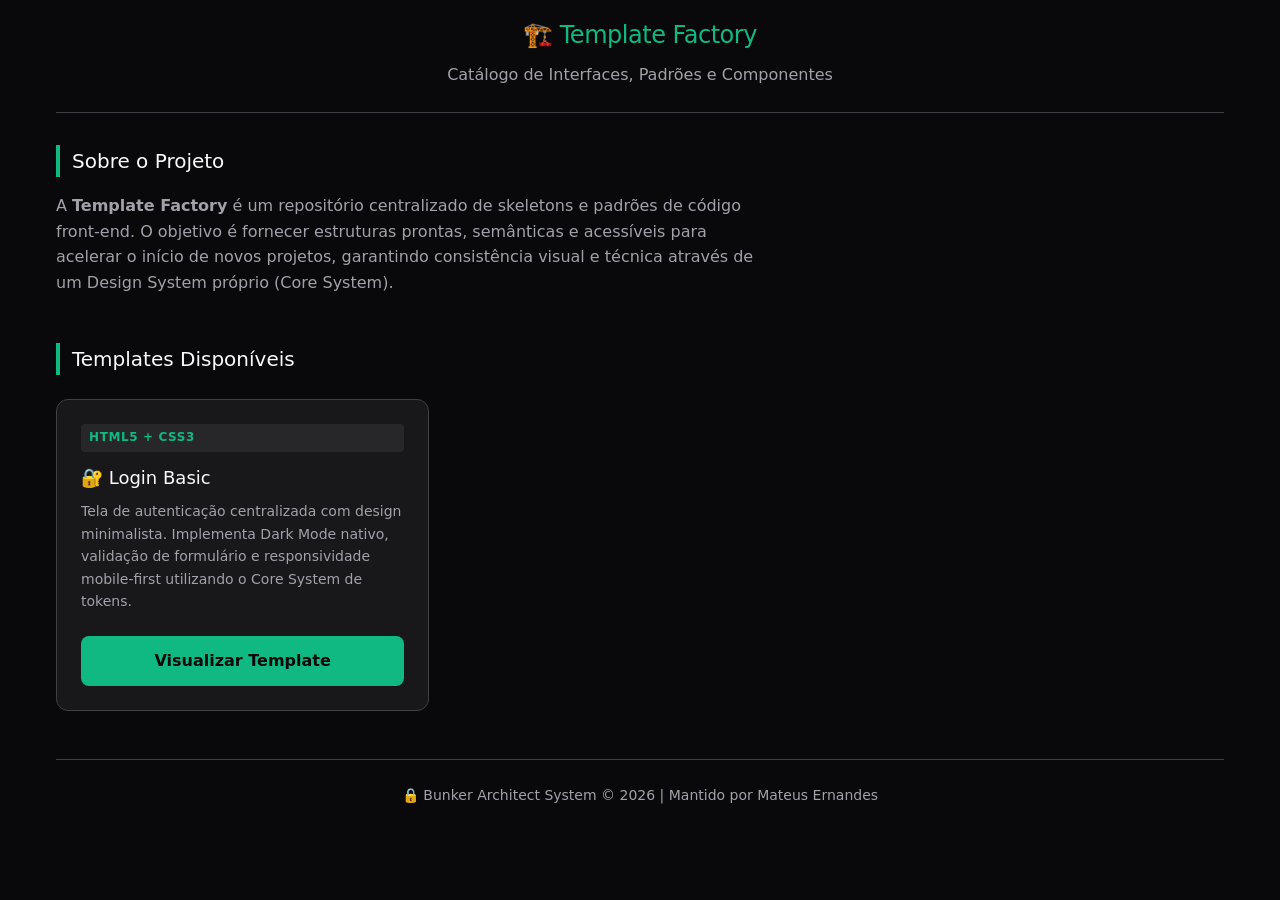
==== index.html @ 479c299f "feat: adicionado catalogo de templates na raiz" ====
<!DOCTYPE html>
<html lang="pt-BR">
<head>
    <meta charset="UTF-8">
    <meta name="viewport" content="width=device-width, initial-scale=1.0">
    <meta name="description" content="Catálogo de templates e componentes do Template Factory.">
    <title>Template Factory - Catálogo de Templates</title>
    
    <!-- 🏗️ Core System Imports -->
    <link rel="stylesheet" href="base/css/tokens.css">
    <link rel="stylesheet" href="base/css/reset.css">
    <link rel="stylesheet" href="base/css/components.css">
    
    <!-- 🎨 Vitrine Styles (Mobile First + Dark Mode) -->
    <style>
        body {
            background-color: var(--color-bg-base);
            color: var(--color-text-primary);
            font-family: var(--font-sans);
            line-height: 1.6;
        }

        .container {
            max-width: 1200px;
            margin: 0 auto;
            padding: var(--space-4);
        }

        /* Header */
        header {
            border-bottom: 1px solid var(--color-border);
            margin-bottom: var(--space-8);
            padding-bottom: var(--space-6);
            text-align: center;
        }

        header h1 {
            font-size: var(--fs-2xl);
            color: var(--color-accent);
            margin-bottom: var(--space-2);
            letter-spacing: -0.02em;
        }

        header p {
            color: var(--color-text-secondary);
            font-size: var(--fs-base);
        }

        /* Main Sections */
        main section {
            margin-bottom: var(--space-12);
        }

        h2 {
            font-size: var(--fs-xl);
            color: var(--color-text-primary);
            margin-bottom: var(--space-4);
            border-left: 4px solid var(--color-accent);
            padding-left: var(--space-3);
        }

        .about-text {
            color: var(--color-text-secondary);
            font-size: var(--fs-base);
            max-width: 70ch;
        }

        /* Catalog Grid */
        .catalog-grid {
            display: grid;
            grid-template-columns: 1fr;
            gap: var(--space-6);
            margin-top: var(--space-6);
        }

        @media (min-width: 768px) {
            .catalog-grid {
                grid-template-columns: repeat(2, 1fr);
            }
        }

        @media (min-width: 1024px) {
            .catalog-grid {
                grid-template-columns: repeat(3, 1fr);
            }
        }

        /* Template Card */
        .template-card {
            background-color: var(--color-bg-surface);
            border: 1px solid var(--color-border);
            border-radius: var(--radius-lg);
            padding: var(--space-6);
            display: flex;
            flex-direction: column;
            transition: transform 0.2s ease, border-color 0.2s ease, box-shadow 0.2s ease;
            position: relative;
            overflow: hidden;
        }

        .template-card:hover {
            border-color: var(--color-accent);
            transform: translateY(-4px);
            box-shadow: 0 10px 15px -3px rgba(0, 0, 0, 0.3);
        }

        .template-card h3 {
            font-size: var(--fs-lg);
            color: var(--color-text-primary);
            margin-bottom: var(--space-2);
            display: flex;
            align-items: center;
            gap: var(--space-2);
        }

        .template-card p {
            color: var(--color-text-secondary);
            font-size: var(--fs-sm);
            margin-bottom: var(--space-6);
            flex-grow: 1;
        }

        .badge {
            display: inline-block;
            background-color: var(--color-bg-elevated);
            color: var(--color-accent);
            font-size: var(--fs-xs);
            padding: var(--space-1) var(--space-2);
            border-radius: var(--radius-sm);
            font-weight: 600;
            text-transform: uppercase;
            letter-spacing: 0.05em;
            margin-bottom: var(--space-3);
        }

        .btn-view {
            display: block;
            text-align: center;
            background-color: var(--color-accent);
            color: var(--color-text-inverse);
            padding: var(--space-3) var(--space-4);
            border-radius: var(--radius-md);
            font-weight: 600;
            text-decoration: none;
            transition: background-color 0.2s ease;
        }

        .btn-view:hover {
            background-color: var(--color-accent-hover);
        }

        /* Footer */
        footer {
            margin-top: var(--space-12);
            padding-top: var(--space-6);
            border-top: 1px solid var(--color-border);
            text-align: center;
            color: var(--color-text-secondary);
            font-size: var(--fs-sm);
        }
    </style>
</head>
<body>

    <div class="container">
        
        <header>
            <h1>🏗️ Template Factory</h1>
            <p>Catálogo de Interfaces, Padrões e Componentes</p>
        </header>

        <main>
            <section id="about">
                <h2>Sobre o Projeto</h2>
                <p class="about-text">
                    A <strong>Template Factory</strong> é um repositório centralizado de skeletons e padrões de código front-end. 
                    O objetivo é fornecer estruturas prontas, semânticas e acessíveis para acelerar o início de novos projetos, 
                    garantindo consistência visual e técnica através de um Design System próprio (Core System).
                </p>
            </section>

            <section id="catalog">
                <h2>Templates Disponíveis</h2>
                
                <div class="catalog-grid">
                    
                    <!-- TEMPLATE 01: LOGIN BASIC -->
                    <article class="template-card">
                        <span class="badge">HTML5 + CSS3</span>
                        <h3>🔐 Login Basic</h3>
                        <p>
                            Tela de autenticação centralizada com design minimalista. 
                            Implementa Dark Mode nativo, validação de formulário e responsividade mobile-first 
                            utilizando o Core System de tokens.
                        </p>
                        <a href="templates/login/login-basic/index.html" class="btn-view">
                            Visualizar Template
                        </a>
                    </article>

                    <!-- PLACEHOLDER PARA FUTUROS TEMPLATES -->
                    <!--
                    <article class="template-card">
                        <span class="badge">Em Breve</span>
                        <h3>📊 Dashboard Admin</h3>
                        <p>Layout de painel administrativo com sidebar e grid de dados.</p>
                        <button class="btn-view" disabled>Indisponível</button>
                    </article>
                    -->

                </div>
            </section>
        </main>

        <footer>
            <p>🔒 Bunker Architect System &copy; 2026 | Mantido por Mateus Ernandes</p>
        </footer>

    </div>

</body>
</html>
---- base/css/tokens.css ----
:root {
  /* 🎨 Dark Mode Palette */
  --color-bg-base: #09090b;
  --color-bg-surface: #18181b;
  --color-bg-elevated: #27272a;
  
  --color-text-primary: #fafafa;
  --color-text-secondary: #a1a1aa;
  --color-text-inverse: #09090b;
  
  --color-border: #3f3f46;
  --color-accent: #10b981;
  --color-accent-hover: #059669;
  --color-error: #ef4444;

  /* 🔤 Typography */
  --font-sans: system-ui, -apple-system, BlinkMacSystemFont, 'Segoe UI', Roboto, sans-serif;
  --font-mono: ui-monospace, SFMono-Regular, Menlo, Monaco, Consolas, monospace;

  --fs-xs: 0.75rem;
  --fs-sm: 0.875rem;
  --fs-base: 1rem;
  --fs-lg: 1.125rem;
  --fs-xl: 1.25rem;
  --fs-2xl: 1.5rem;

  /* 📏 Spacing Scale */
  --space-1: 0.25rem;
  --space-2: 0.5rem;
  --space-3: 0.75rem;
  --space-4: 1rem;
  --space-6: 1.5rem;
  --space-8: 2rem;
  --space-12: 3rem;

  /* ⭕ Radius */
  --radius-sm: 0.25rem;
  --radius-md: 0.5rem;
  --radius-lg: 0.75rem;
}
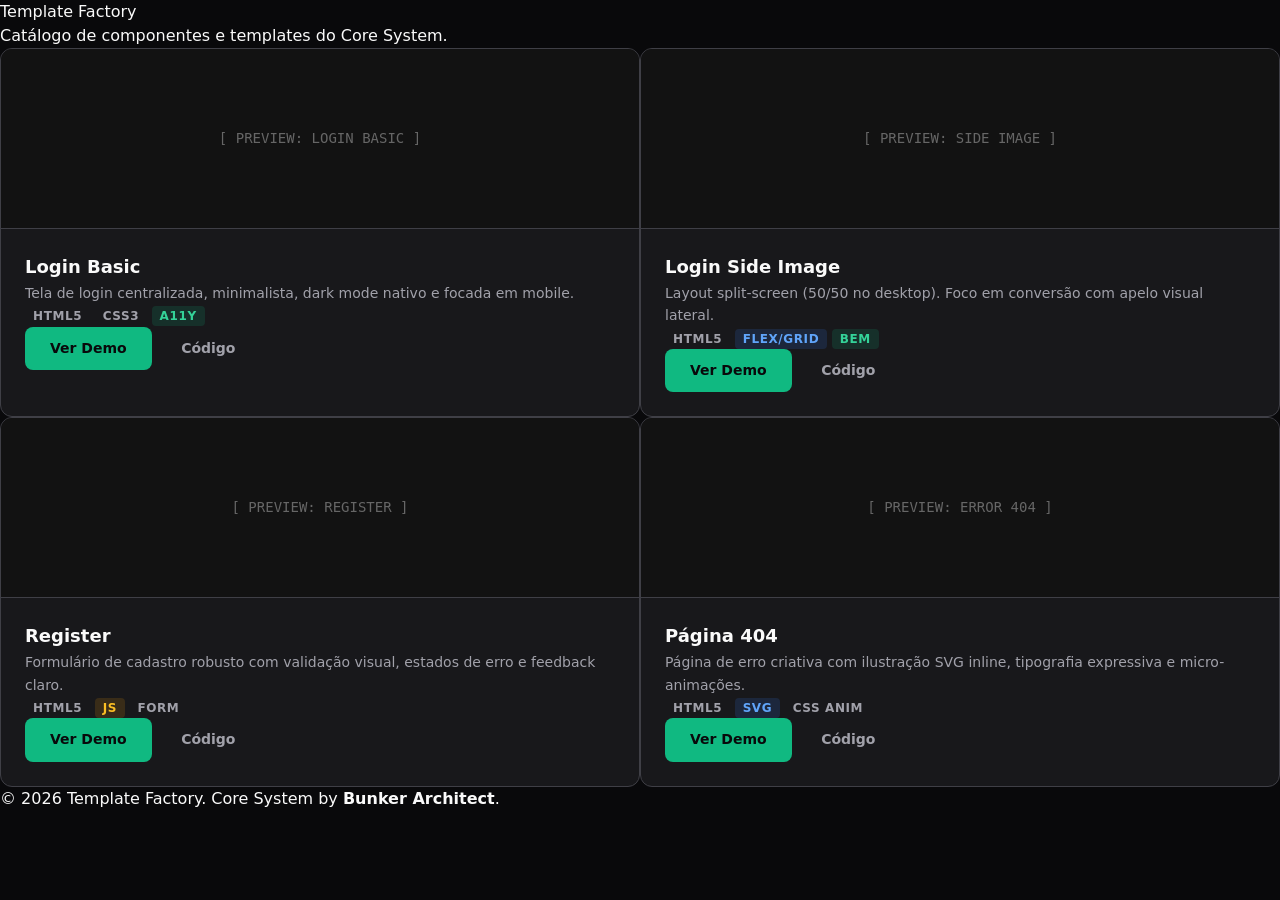
==== commit 031253a3: "feat(catalog): atualiza vitrine com 4 templates e injeta catalog.css" ====
--- a/index.html
+++ b/index.html
@@ -1,222 +1,108 @@
 <!DOCTYPE html>
-<html lang="pt-BR">
+<html lang="pt-BR" data-theme="dark">
 <head>
-    <meta charset="UTF-8">
-    <meta name="viewport" content="width=device-width, initial-scale=1.0">
-    <meta name="description" content="Catálogo de templates e componentes do Template Factory.">
-    <title>Template Factory - Catálogo de Templates</title>
-    
-    <!-- 🏗️ Core System Imports -->
-    <link rel="stylesheet" href="base/css/tokens.css">
-    <link rel="stylesheet" href="base/css/reset.css">
-    <link rel="stylesheet" href="base/css/components.css">
-    
-    <!-- 🎨 Vitrine Styles (Mobile First + Dark Mode) -->
-    <style>
-        body {
-            background-color: var(--color-bg-base);
-            color: var(--color-text-primary);
-            font-family: var(--font-sans);
-            line-height: 1.6;
-        }
+  <meta charset="UTF-8">
+  <meta name="viewport" content="width=device-width, initial-scale=1.0">
+  <meta name="description" content="Catálogo de templates Front-End responsivos, acessíveis e mobile-first.">
+  <title>Template Factory | Catálogo</title>
+  
+  <!-- Core System -->
+  <link rel="stylesheet" href="base/css/tokens.css">
+  <link rel="stylesheet" href="base/css/reset.css">
+  <link rel="stylesheet" href="base/css/components.css">
+  <link rel="stylesheet" href="base/css/utilities.css">
+  <link rel="stylesheet" href="base/css/catalog.css">
+</head>
+<body class="bg-primary text-primary">
 
-        .container {
-            max-width: 1200px;
-            margin: 0 auto;
-            padding: var(--space-4);
-        }
+  <header class="container py-xl text-center">
+    <h1 class="text-3xl font-bold mb-sm">Template Factory</h1>
+    <p class="text-muted">Catálogo de componentes e templates do Core System.</p>
+  </header>
 
-        /* Header */
-        header {
-            border-bottom: 1px solid var(--color-border);
-            margin-bottom: var(--space-8);
-            padding-bottom: var(--space-6);
-            text-align: center;
-        }
+  <main class="container catalog">
+    <section aria-label="Vitrine de Templates">
+      <div class="catalog-grid">
 
-        header h1 {
-            font-size: var(--fs-2xl);
-            color: var(--color-accent);
-            margin-bottom: var(--space-2);
-            letter-spacing: -0.02em;
-        }
+        <!-- 1. Login Basic -->
+        <article class="card">
+          <div class="catalog__preview">[ PREVIEW: LOGIN BASIC ]</div>
+          <div class="card__body">
+            <h2 class="card__title">Login Basic</h2>
+            <p class="card__text">Tela de login centralizada, minimalista, dark mode nativo e focada em mobile.</p>
+            <div class="flex gap-sm mt-md flex-wrap">
+              <span class="badge badge--primary">HTML5</span>
+              <span class="badge badge--secondary">CSS3</span>
+              <span class="badge badge--success">A11y</span>
+            </div>
+            <div class="flex gap-sm mt-lg">
+              <a href="templates/login/login-basic/index.html" class="btn btn--primary flex-1">Ver Demo</a>
+              <a href="#" class="btn btn--ghost flex-1">Código</a>
+            </div>
+          </div>
+        </article>
 
-        header p {
-            color: var(--color-text-secondary);
-            font-size: var(--fs-base);
-        }
+        <!-- 2. Login Side Image -->
+        <article class="card">
+          <div class="catalog__preview">[ PREVIEW: SIDE IMAGE ]</div>
+          <div class="card__body">
+            <h2 class="card__title">Login Side Image</h2>
+            <p class="card__text">Layout split-screen (50/50 no desktop). Foco em conversão com apelo visual lateral.</p>
+            <div class="flex gap-sm mt-md flex-wrap">
+              <span class="badge badge--primary">HTML5</span>
+              <span class="badge badge--info">Flex/Grid</span>
+              <span class="badge badge--success">BEM</span>
+            </div>
+            <div class="flex gap-sm mt-lg">
+              <a href="templates/login/login-side-image/index.html" class="btn btn--primary flex-1">Ver Demo</a>
+              <a href="#" class="btn btn--ghost flex-1">Código</a>
+            </div>
+          </div>
+        </article>
 
-        /* Main Sections */
-        main section {
-            margin-bottom: var(--space-12);
-        }
+        <!-- 3. Register -->
+        <article class="card">
+          <div class="catalog__preview">[ PREVIEW: REGISTER ]</div>
+          <div class="card__body">
+            <h2 class="card__title">Register</h2>
+            <p class="card__text">Formulário de cadastro robusto com validação visual, estados de erro e feedback claro.</p>
+            <div class="flex gap-sm mt-md flex-wrap">
+              <span class="badge badge--primary">HTML5</span>
+              <span class="badge badge--warning">JS</span>
+              <span class="badge badge--danger">Form</span>
+            </div>
+            <div class="flex gap-sm mt-lg">
+              <a href="templates/login/register/index.html" class="btn btn--primary flex-1">Ver Demo</a>
+              <a href="#" class="btn btn--ghost flex-1">Código</a>
+            </div>
+          </div>
+        </article>
 
-        h2 {
-            font-size: var(--fs-xl);
-            color: var(--color-text-primary);
-            margin-bottom: var(--space-4);
-            border-left: 4px solid var(--color-accent);
-            padding-left: var(--space-3);
-        }
+        <!-- 4. Error 404 -->
+        <article class="card">
+          <div class="catalog__preview">[ PREVIEW: ERROR 404 ]</div>
+          <div class="card__body">
+            <h2 class="card__title">Página 404</h2>
+            <p class="card__text">Página de erro criativa com ilustração SVG inline, tipografia expressiva e micro-animações.</p>
+            <div class="flex gap-sm mt-md flex-wrap">
+              <span class="badge badge--primary">HTML5</span>
+              <span class="badge badge--info">SVG</span>
+              <span class="badge badge--secondary">CSS Anim</span>
+            </div>
+            <div class="flex gap-sm mt-lg">
+              <a href="templates/404/index.html" class="btn btn--primary flex-1">Ver Demo</a>
+              <a href="#" class="btn btn--ghost flex-1">Código</a>
+            </div>
+          </div>
+        </article>
 
-        .about-text {
-            color: var(--color-text-secondary);
-            font-size: var(--fs-base);
-            max-width: 70ch;
-        }
+      </div>
+    </section>
+  </main>
 
-        /* Catalog Grid */
-        .catalog-grid {
-            display: grid;
-            grid-template-columns: 1fr;
-            gap: var(--space-6);
-            margin-top: var(--space-6);
-        }
-
-        @media (min-width: 768px) {
-            .catalog-grid {
-                grid-template-columns: repeat(2, 1fr);
-            }
-        }
-
-        @media (min-width: 1024px) {
-            .catalog-grid {
-                grid-template-columns: repeat(3, 1fr);
-            }
-        }
-
-        /* Template Card */
-        .template-card {
-            background-color: var(--color-bg-surface);
-            border: 1px solid var(--color-border);
-            border-radius: var(--radius-lg);
-            padding: var(--space-6);
-            display: flex;
-            flex-direction: column;
-            transition: transform 0.2s ease, border-color 0.2s ease, box-shadow 0.2s ease;
-            position: relative;
-            overflow: hidden;
-        }
-
-        .template-card:hover {
-            border-color: var(--color-accent);
-            transform: translateY(-4px);
-            box-shadow: 0 10px 15px -3px rgba(0, 0, 0, 0.3);
-        }
-
-        .template-card h3 {
-            font-size: var(--fs-lg);
-            color: var(--color-text-primary);
-            margin-bottom: var(--space-2);
-            display: flex;
-            align-items: center;
-            gap: var(--space-2);
-        }
-
-        .template-card p {
-            color: var(--color-text-secondary);
-            font-size: var(--fs-sm);
-            margin-bottom: var(--space-6);
-            flex-grow: 1;
-        }
-
-        .badge {
-            display: inline-block;
-            background-color: var(--color-bg-elevated);
-            color: var(--color-accent);
-            font-size: var(--fs-xs);
-            padding: var(--space-1) var(--space-2);
-            border-radius: var(--radius-sm);
-            font-weight: 600;
-            text-transform: uppercase;
-            letter-spacing: 0.05em;
-            margin-bottom: var(--space-3);
-        }
-
-        .btn-view {
-            display: block;
-            text-align: center;
-            background-color: var(--color-accent);
-            color: var(--color-text-inverse);
-            padding: var(--space-3) var(--space-4);
-            border-radius: var(--radius-md);
-            font-weight: 600;
-            text-decoration: none;
-            transition: background-color 0.2s ease;
-        }
-
-        .btn-view:hover {
-            background-color: var(--color-accent-hover);
-        }
-
-        /* Footer */
-        footer {
-            margin-top: var(--space-12);
-            padding-top: var(--space-6);
-            border-top: 1px solid var(--color-border);
-            text-align: center;
-            color: var(--color-text-secondary);
-            font-size: var(--fs-sm);
-        }
-    </style>
-</head>
-<body>
-
-    <div class="container">
-        
-        <header>
-            <h1>🏗️ Template Factory</h1>
-            <p>Catálogo de Interfaces, Padrões e Componentes</p>
-        </header>
-
-        <main>
-            <section id="about">
-                <h2>Sobre o Projeto</h2>
-                <p class="about-text">
-                    A <strong>Template Factory</strong> é um repositório centralizado de skeletons e padrões de código front-end. 
-                    O objetivo é fornecer estruturas prontas, semânticas e acessíveis para acelerar o início de novos projetos, 
-                    garantindo consistência visual e técnica através de um Design System próprio (Core System).
-                </p>
-            </section>
-
-            <section id="catalog">
-                <h2>Templates Disponíveis</h2>
-                
-                <div class="catalog-grid">
-                    
-                    <!-- TEMPLATE 01: LOGIN BASIC -->
-                    <article class="template-card">
-                        <span class="badge">HTML5 + CSS3</span>
-                        <h3>🔐 Login Basic</h3>
-                        <p>
-                            Tela de autenticação centralizada com design minimalista. 
-                            Implementa Dark Mode nativo, validação de formulário e responsividade mobile-first 
-                            utilizando o Core System de tokens.
-                        </p>
-                        <a href="templates/login/login-basic/index.html" class="btn-view">
-                            Visualizar Template
-                        </a>
-                    </article>
-
-                    <!-- PLACEHOLDER PARA FUTUROS TEMPLATES -->
-                    <!--
-                    <article class="template-card">
-                        <span class="badge">Em Breve</span>
-                        <h3>📊 Dashboard Admin</h3>
-                        <p>Layout de painel administrativo com sidebar e grid de dados.</p>
-                        <button class="btn-view" disabled>Indisponível</button>
-                    </article>
-                    -->
-
-                </div>
-            </section>
-        </main>
-
-        <footer>
-            <p>🔒 Bunker Architect System &copy; 2026 | Mantido por Mateus Ernandes</p>
-        </footer>
-
-    </div>
+  <footer class="container py-xl text-center text-muted mt-xl border-top">
+    <p>&copy; 2026 Template Factory. Core System by <strong>Bunker Architect</strong>.</p>
+  </footer>
 
 </body>
 </html>
--- a/base/css/components.css
+++ b/base/css/components.css
@@ -0,0 +1,266 @@
+/* =========================================
+   🧩 COMPONENTS.CSS - CORE UI SYSTEM
+   Nomenclatura: BEM (Block Element Modifier)
+   ========================================= */
+
+/* =========================================
+   🔘 BOTÕES (.btn)
+   ========================================= */
+.btn {
+  display: inline-flex;
+  align-items: center;
+  justify-content: center;
+  gap: var(--space-2);
+  padding: var(--space-3) var(--space-6);
+  font-size: var(--fs-sm);
+  font-weight: 600;
+  line-height: 1.25;
+  border-radius: var(--radius-md);
+  border: 1px solid transparent;
+  cursor: pointer;
+  transition: all 0.2s ease-in-out;
+  -webkit-tap-highlight-color: transparent;
+  text-decoration: none;
+  user-select: none;
+}
+
+.btn:focus-visible {
+  outline: 2px solid var(--color-accent);
+  outline-offset: 2px;
+}
+
+.btn:disabled {
+  opacity: 0.5;
+  cursor: not-allowed;
+  pointer-events: none;
+}
+
+/* Modifiers */
+.btn--primary {
+  background-color: var(--color-accent);
+  color: var(--color-text-inverse);
+}
+
+.btn--primary:hover {
+  background-color: var(--color-accent-hover);
+}
+
+.btn--primary:active {
+  transform: scale(0.98);
+}
+
+.btn--secondary {
+  background-color: var(--color-bg-elevated);
+  color: var(--color-text-primary);
+  border-color: var(--color-border);
+}
+
+.btn--secondary:hover {
+  background-color: var(--color-border);
+}
+
+.btn--outline {
+  background-color: transparent;
+  color: var(--color-accent);
+  border-color: var(--color-accent);
+}
+
+.btn--outline:hover {
+  background-color: rgba(16, 185, 129, 0.1);
+}
+
+/* =========================================
+   📝 FORMULÁRIOS (.form, .input, .label)
+   ========================================= */
+.form-group {
+  display: flex;
+  flex-direction: column;
+  gap: var(--space-2);
+  margin-bottom: var(--space-4);
+}
+
+.label {
+  font-size: var(--fs-sm);
+  font-weight: 500;
+  color: var(--color-text-primary);
+}
+
+.label--required::after {
+  content: " *";
+  color: var(--color-error);
+}
+
+.input {
+  width: 100%;
+  padding: var(--space-3) var(--space-4);
+  font-size: var(--fs-base);
+  color: var(--color-text-primary);
+  background-color: var(--color-bg-surface);
+  border: 1px solid var(--color-border);
+  border-radius: var(--radius-md);
+  transition: border-color 0.2s ease, box-shadow 0.2s ease;
+}
+
+.input::placeholder {
+  color: var(--color-text-secondary);
+  opacity: 0.7;
+}
+
+.input:hover {
+  border-color: var(--color-text-secondary);
+}
+
+.input:focus {
+  outline: none;
+  border-color: var(--color-accent);
+  box-shadow: 0 0 0 3px rgba(16, 185, 129, 0.2);
+}
+
+.input--error {
+  border-color: var(--color-error);
+}
+
+.input--error:focus {
+  box-shadow: 0 0 0 3px rgba(239, 68, 68, 0.2);
+}
+
+.form-helper {
+  font-size: var(--fs-xs);
+  color: var(--color-text-secondary);
+}
+
+.form-helper--error {
+  color: var(--color-error);
+}
+
+/* =========================================
+   📦 CARDS (.card)
+   ========================================= */
+.card {
+  background-color: var(--color-bg-surface);
+  border: 1px solid var(--color-border);
+  border-radius: var(--radius-lg);
+  overflow: hidden;
+  display: flex;
+  flex-direction: column;
+}
+
+.card__header {
+  padding: var(--space-4) var(--space-6);
+  border-bottom: 1px solid var(--color-border);
+  display: flex;
+  align-items: center;
+  justify-content: space-between;
+}
+
+.card__title {
+  font-size: var(--fs-lg);
+  font-weight: 600;
+  color: var(--color-text-primary);
+  margin: 0;
+}
+
+.card__body {
+  padding: var(--space-6);
+  flex: 1;
+  color: var(--color-text-secondary);
+  font-size: var(--fs-sm);
+  line-height: 1.6;
+}
+
+.card__footer {
+  padding: var(--space-4) var(--space-6);
+  border-top: 1px solid var(--color-border);
+  background-color: var(--color-bg-elevated);
+  display: flex;
+  justify-content: flex-end;
+  gap: var(--space-3);
+}
+
+/* =========================================
+   🏷️ BADGES (.badge)
+   ========================================= */
+.badge {
+  display: inline-flex;
+  align-items: center;
+  padding: var(--space-1) var(--space-2);
+  font-size: var(--fs-xs);
+  font-weight: 600;
+  line-height: 1;
+  border-radius: var(--radius-sm);
+  text-transform: uppercase;
+  letter-spacing: 0.05em;
+}
+
+.badge--success {
+  background-color: rgba(16, 185, 129, 0.15);
+  color: #34d399;
+}
+
+.badge--warning {
+  background-color: rgba(245, 158, 11, 0.15);
+  color: #fbbf24;
+}
+
+.badge--error {
+  background-color: rgba(239, 68, 68, 0.15);
+  color: #f87171;
+}
+
+.badge--info {
+  background-color: rgba(59, 130, 246, 0.15);
+  color: #60a5fa;
+}
+
+/* =========================================
+   ⚠️ ALERTAS (.alert)
+   ========================================= */
+.alert {
+  padding: var(--space-4);
+  border-radius: var(--radius-md);
+  border-left: 4px solid transparent;
+  font-size: var(--fs-sm);
+  line-height: 1.5;
+  margin-bottom: var(--space-4);
+  display: flex;
+  gap: var(--space-3);
+}
+
+.alert__icon {
+  flex-shrink: 0;
+  font-size: var(--fs-lg);
+}
+
+.alert__content {
+  flex: 1;
+}
+
+.alert__title {
+  font-weight: 600;
+  margin-bottom: var(--space-1);
+  color: var(--color-text-primary);
+}
+
+.alert--info {
+  background-color: rgba(59, 130, 246, 0.1);
+  border-left-color: #3b82f6;
+  color: #93c5fd;
+}
+
+.alert--success {
+  background-color: rgba(16, 185, 129, 0.1);
+  border-left-color: #10b981;
+  color: #6ee7b7;
+}
+
+.alert--warning {
+  background-color: rgba(245, 158, 11, 0.1);
+  border-left-color: #f59e0b;
+  color: #fcd34d;
+}
+
+.alert--error {
+  background-color: rgba(239, 68, 68, 0.1);
+  border-left-color: #ef4444;
+  color: #fca5a5;
+}
--- a/base/css/catalog.css
+++ b/base/css/catalog.css
@@ -0,0 +1,51 @@
+/* =========================================
+   CATALOG.CSS - Vitrine Template Factory
+   Arquitetura: Mobile-First + BEM
+   ========================================= */
+
+.catalog {
+  padding: var(--spacing-md);
+}
+
+.catalog-grid {
+  display: grid;
+  gap: var(--spacing-lg);
+  grid-template-columns: 1fr;
+  margin-top: var(--spacing-lg);
+}
+
+/* Tablet (768px+) */
+@media (min-width: 768px) {
+  .catalog-grid {
+    grid-template-columns: repeat(2, 1fr);
+  }
+}
+
+/* Desktop (1024px+) - Mantém 2 colunas para cards mais robustos e legíveis */
+@media (min-width: 1024px) {
+  .catalog-grid {
+    grid-template-columns: repeat(2, 1fr);
+  }
+}
+
+.catalog__preview {
+  height: 180px;
+  background-color: var(--color-bg-tertiary, #121212);
+  display: flex;
+  align-items: center;
+  justify-content: center;
+  color: var(--color-text-muted, #666);
+  font-family: var(--font-family-mono, monospace);
+  font-size: var(--font-size-sm, 0.875rem);
+  border-bottom: 1px solid var(--color-border, #222);
+  border-radius: var(--radius-md) var(--radius-md) 0 0;
+  overflow: hidden;
+  position: relative;
+}
+
+/* Garante que o card do core system não tenha border-radius duplo no topo */
+.card .catalog__preview {
+  margin: calc(var(--spacing-md) * -1);
+  margin-bottom: var(--spacing-md);
+  width: calc(100% + var(--spacing-md) * 2);
+}
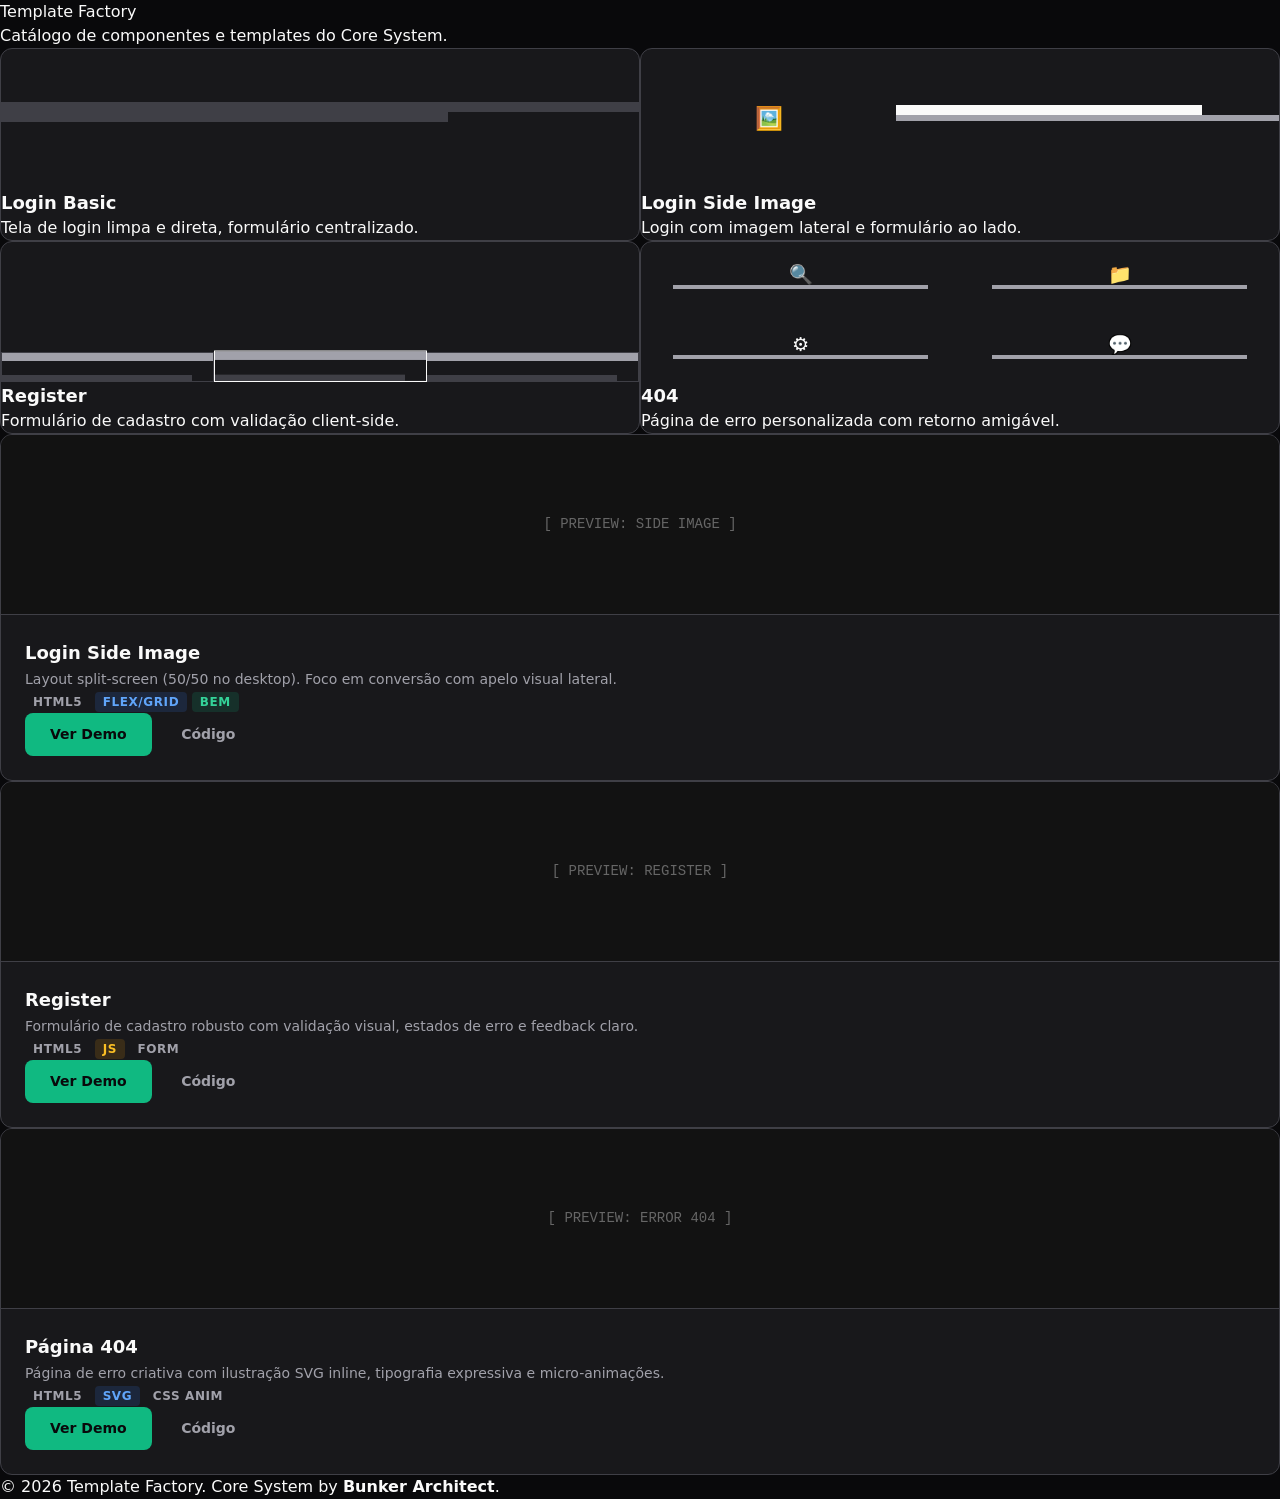
==== commit 8b551da5: "feat: mini-previews visuais nos cards do catálogo" ====
--- a/index.html
+++ b/index.html
@@ -23,24 +23,72 @@
   <main class="container catalog">
     <section aria-label="Vitrine de Templates">
       <div class="catalog-grid">
-
-        <!-- 1. Login Basic -->
-        <article class="card">
-          <div class="catalog__preview">[ PREVIEW: LOGIN BASIC ]</div>
-          <div class="card__body">
-            <h2 class="card__title">Login Basic</h2>
-            <p class="card__text">Tela de login centralizada, minimalista, dark mode nativo e focada em mobile.</p>
-            <div class="flex gap-sm mt-md flex-wrap">
-              <span class="badge badge--primary">HTML5</span>
-              <span class="badge badge--secondary">CSS3</span>
-              <span class="badge badge--success">A11y</span>
-            </div>
-            <div class="flex gap-sm mt-lg">
-              <a href="templates/login/login-basic/index.html" class="btn btn--primary flex-1">Ver Demo</a>
-              <a href="#" class="btn btn--ghost flex-1">Código</a>
-            </div>
-          </div>
-        </article>
+  <article class="card">
+    <div class="card__preview preview-contact-form">
+      <div class="preview-contact-form__field"></div>
+      <div class="preview-contact-form__field preview-contact-form__field--short"></div>
+      <div class="preview-contact-form__button"></div>
+    </div>
+    <h3 class="card__title">Login Basic</h3>
+    <p class="card__description">Tela de login limpa e direta, formulário centralizado.</p>
+  </article>
+  <article class="card">
+    <div class="card__preview preview-hero-banner">
+      <div class="preview-hero-banner__image"></div>
+      <div class="preview-hero-banner__content">
+        <div class="preview-hero-banner__title"></div>
+        <div class="preview-hero-banner__text"></div>
+        <div class="preview-hero-banner__cta"></div>
+      </div>
+    </div>
+    <h3 class="card__title">Login Side Image</h3>
+    <p class="card__description">Login com imagem lateral e formulário ao lado.</p>
+  </article>
+  <article class="card">
+    <div class="card__preview preview-pricing-table">
+      <div class="preview-pricing-table__plan">
+        <div class="preview-pricing-table__header"></div>
+        <div class="preview-pricing-table__price"></div>
+        <div class="preview-pricing-table__feature"></div>
+      </div>
+      <div class="preview-pricing-table__plan preview-pricing-table__plan--popular">
+        <div class="preview-pricing-table__header"></div>
+        <div class="preview-pricing-table__price"></div>
+        <div class="preview-pricing-table__feature"></div>
+      </div>
+      <div class="preview-pricing-table__plan">
+        <div class="preview-pricing-table__header"></div>
+        <div class="preview-pricing-table__price"></div>
+        <div class="preview-pricing-table__feature"></div>
+      </div>
+    </div>
+    <h3 class="card__title">Register</h3>
+    <p class="card__description">Formulário de cadastro com validação client‑side.</p>
+  </article>
+  <article class="card">
+    <div class="card__preview preview-feature-grid">
+      <div class="preview-feature-grid__item">
+        <span class="preview-feature-grid__icon">🔍</span>
+        <div class="preview-feature-grid__line"></div>
+      </div>
+      <div class="preview-feature-grid__item">
+        <span class="preview-feature-grid__icon">📁</span>
+        <div class="preview-feature-grid__line"></div>
+      </div>
+      <div class="preview-feature-grid__item">
+        <span class="preview-feature-grid__icon">⚙️</span>
+        <div class="preview-feature-grid__line"></div>
+      </div>
+      <div class="preview-feature-grid__item">
+        <span class="preview-feature-grid__icon">💬</span>
+        <div class="preview-feature-grid__line"></div>
+      </div>
+    </div>
+    <h3 class="card__title">404</h3>
+    <p class="card__description">Página de erro personalizada com retorno amigável.</p>
+  </article>
+</div>
+</article>
 
         <!-- 2. Login Side Image -->
         <article class="card">
--- a/base/css/catalog.css
+++ b/base/css/catalog.css
@@ -49,3 +49,172 @@
   margin-bottom: var(--spacing-md);
   width: calc(100% + var(--spacing-md) * 2);
 }
+
+/* ============================================================
+   PREVIEW DOS CARDS (MINIATURAS)
+   ============================================================ */
+
+.card__preview {
+  height: 140px;
+  background-color: var(--color-bg-primary);
+  border-radius: var(--border-radius-md);
+  padding: var(--spacing-sm);
+  box-sizing: border-box;
+  overflow: hidden;
+  display: flex;
+  align-items: center;
+  justify-content: center;
+}
+
+.preview-contact-form {
+  flex-direction: column;
+  gap: var(--spacing-xs);
+  align-items: flex-start;
+  padding: var(--spacing-md);
+}
+
+.preview-contact-form__field {
+  width: 100%;
+  height: 10px;
+  background-color: var(--color-border);
+  border-radius: var(--border-radius-sm);
+}
+
+.preview-contact-form__field--short {
+  width: 70%;
+}
+
+.preview-contact-form__button {
+  width: 40%;
+  height: 14px;
+  background-color: var(--color-primary);
+  border-radius: var(--border-radius-sm);
+  margin-top: var(--spacing-xs);
+}
+
+.preview-hero-banner {
+  flex-direction: row;
+  gap: var(--spacing-xs);
+  padding: 0;
+}
+
+.preview-hero-banner__image {
+  width: 40%;
+  height: 100%;
+  background: linear-gradient(135deg, var(--color-primary), var(--color-primary-light));
+  border-radius: var(--border-radius-sm) 0 0 var(--border-radius-sm);
+  display: flex;
+  align-items: center;
+  justify-content: center;
+  font-size: 1.4rem;
+}
+
+.preview-hero-banner__image::after {
+  content: "🖼️";
+}
+
+.preview-hero-banner__content {
+  flex: 1;
+  display: flex;
+  flex-direction: column;
+  justify-content: center;
+  gap: var(--spacing-xs);
+  padding: var(--spacing-xs);
+}
+
+.preview-hero-banner__title {
+  width: 80%;
+  height: 10px;
+  background-color: var(--color-text-primary);
+  border-radius: var(--border-radius-sm);
+}
+
+.preview-hero-banner__text {
+  width: 100%;
+  height: 6px;
+  background-color: var(--color-text-secondary);
+  border-radius: var(--border-radius-sm);
+}
+
+.preview-hero-banner__cta {
+  width: 50%;
+  height: 12px;
+  background-color: var(--color-primary);
+  border-radius: var(--border-radius-sm);
+}
+
+.preview-pricing-table {
+  flex-direction: row;
+  gap: var(--spacing-xs);
+  align-items: flex-end;
+  padding: var(--spacing-sm);
+}
+
+.preview-pricing-table__plan {
+  flex: 1;
+  display: flex;
+  flex-direction: column;
+  gap: var(--spacing-xs);
+  background-color: var(--color-bg-surface);
+  border-radius: var(--border-radius-sm);
+  padding: var(--spacing-xs);
+  border: 1px solid var(--color-border);
+}
+
+.preview-pricing-table__plan--popular {
+  border-color: var(--color-primary);
+  transform: scaleY(1.05);
+  transform-origin: bottom;
+}
+
+.preview-pricing-table__header {
+  height: 8px;
+  background-color: var(--color-text-secondary);
+  border-radius: var(--border-radius-sm);
+}
+
+.preview-pricing-table__price {
+  height: 14px;
+  width: 70%;
+  background-color: var(--color-primary);
+  border-radius: var(--border-radius-sm);
+}
+
+.preview-pricing-table__feature {
+  height: 6px;
+  width: 90%;
+  background-color: var(--color-border);
+  border-radius: var(--border-radius-sm);
+}
+
+.preview-feature-grid {
+  display: grid;
+  grid-template-columns: 1fr 1fr;
+  gap: var(--spacing-xs);
+  padding: var(--spacing-sm);
+  width: 100%;
+  height: 100%;
+}
+
+.preview-feature-grid__item {
+  display: flex;
+  flex-direction: column;
+  align-items: center;
+  justify-content: center;
+  gap: var(--spacing-xs);
+  background-color: var(--color-bg-surface);
+  border-radius: var(--border-radius-sm);
+  padding: var(--spacing-xs);
+}
+
+.preview-feature-grid__icon {
+  font-size: 1.2rem;
+  line-height: 1;
+}
+
+.preview-feature-grid__line {
+  width: 80%;
+  height: 4px;
+  background-color: var(--color-text-secondary);
+  border-radius: var(--border-radius-sm);
+}
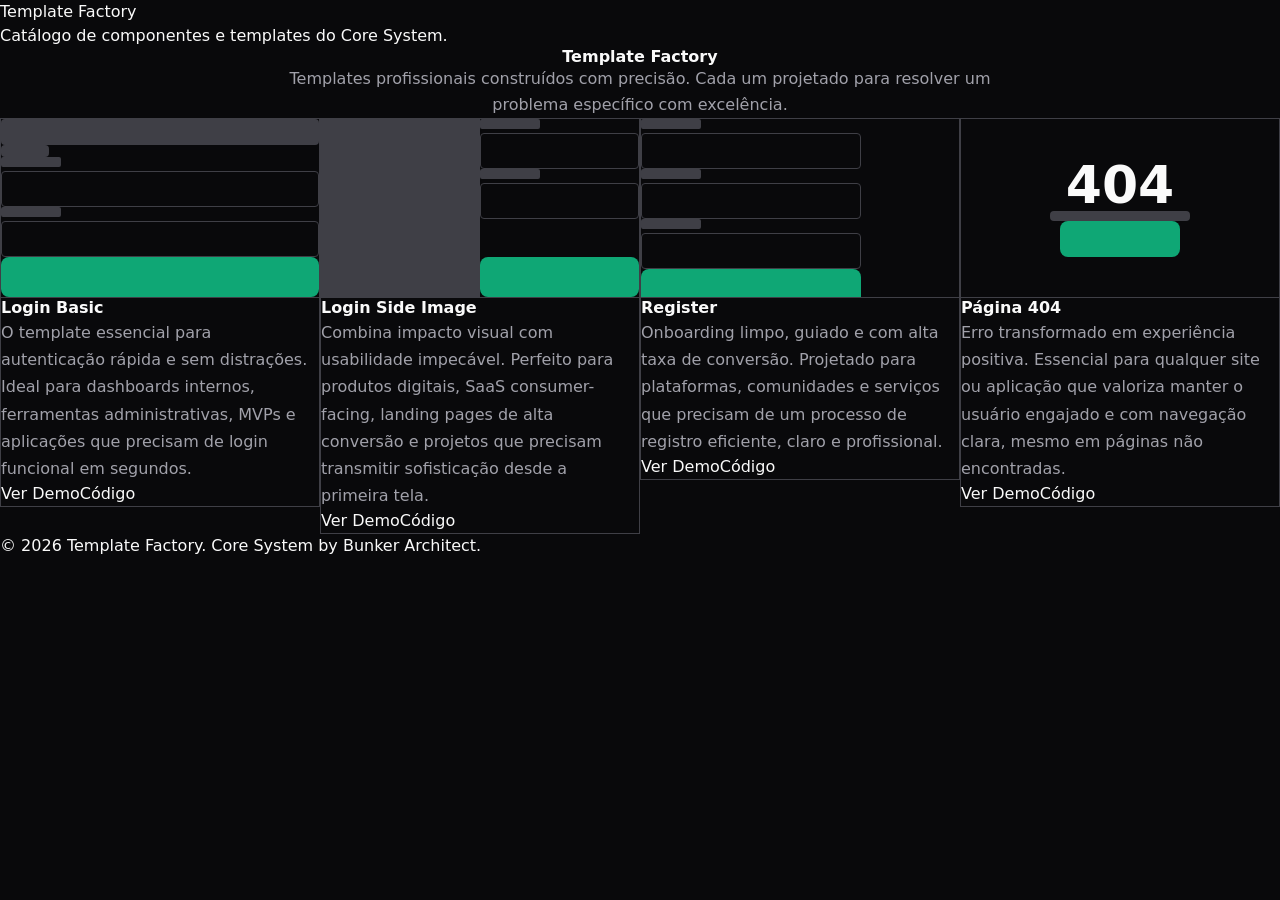
==== commit 7d3a3c3a: "feat: Fase 1 final - Catálogo atualizado" ====
--- a/index.html
+++ b/index.html
@@ -3,154 +3,169 @@
 <head>
   <meta charset="UTF-8">
   <meta name="viewport" content="width=device-width, initial-scale=1.0">
-  <meta name="description" content="Catálogo de templates Front-End responsivos, acessíveis e mobile-first.">
   <title>Template Factory | Catálogo</title>
-  
-  <!-- Core System -->
   <link rel="stylesheet" href="base/css/tokens.css">
   <link rel="stylesheet" href="base/css/reset.css">
-  <link rel="stylesheet" href="base/css/components.css">
   <link rel="stylesheet" href="base/css/utilities.css">
-  <link rel="stylesheet" href="base/css/catalog.css">
+  <link rel="stylesheet" href="catalog.css">
 </head>
-<body class="bg-primary text-primary">
+<body>
 
-  <header class="container py-xl text-center">
-    <h1 class="text-3xl font-bold mb-sm">Template Factory</h1>
+<header>
+  <div class="container">
+    <h1 class="text-3xl font-bold">Template Factory</h1>
     <p class="text-muted">Catálogo de componentes e templates do Core System.</p>
-  </header>
+  </div>
+</header>
 
-  <main class="container catalog">
-    <section aria-label="Vitrine de Templates">
-      <div class="catalog-grid">
-  <article class="card">
-    <div class="card__preview preview-contact-form">
-      <div class="preview-contact-form__field"></div>
-      <div class="preview-contact-form__field preview-contact-form__field--short"></div>
-      <div class="preview-contact-form__button"></div>
-    </div>
-    <h3 class="card__title">Login Basic</h3>
-    <p class="card__description">Tela de login limpa e direta, formulário centralizado.</p>
-  </article>
-  <article class="card">
-    <div class="card__preview preview-hero-banner">
-      <div class="preview-hero-banner__image"></div>
-      <div class="preview-hero-banner__content">
-        <div class="preview-hero-banner__title"></div>
-        <div class="preview-hero-banner__text"></div>
-        <div class="preview-hero-banner__cta"></div>
-      </div>
-    </div>
-    <h3 class="card__title">Login Side Image</h3>
-    <p class="card__description">Login com imagem lateral e formulário ao lado.</p>
-  </article>
-  <article class="card">
-    <div class="card__preview preview-pricing-table">
-      <div class="preview-pricing-table__plan">
-        <div class="preview-pricing-table__header"></div>
-        <div class="preview-pricing-table__price"></div>
-        <div class="preview-pricing-table__feature"></div>
-      </div>
-      <div class="preview-pricing-table__plan preview-pricing-table__plan--popular">
-        <div class="preview-pricing-table__header"></div>
-        <div class="preview-pricing-table__price"></div>
-        <div class="preview-pricing-table__feature"></div>
-      </div>
-      <div class="preview-pricing-table__plan">
-        <div class="preview-pricing-table__header"></div>
-        <div class="preview-pricing-table__price"></div>
-        <div class="preview-pricing-table__feature"></div>
-      </div>
-    </div>
-    <h3 class="card__title">Register</h3>
-    <p class="card__description">Formulário de cadastro com validação client‑side.</p>
-  </article>
-  <article class="card">
-    <div class="card__preview preview-feature-grid">
-      <div class="preview-feature-grid__item">
-        <span class="preview-feature-grid__icon">🔍</span>
-        <div class="preview-feature-grid__line"></div>
-      </div>
-      <div class="preview-feature-grid__item">
-        <span class="preview-feature-grid__icon">📁</span>
-        <div class="preview-feature-grid__line"></div>
-      </div>
-      <div class="preview-feature-grid__item">
-        <span class="preview-feature-grid__icon">⚙️</span>
-        <div class="preview-feature-grid__line"></div>
-      </div>
-      <div class="preview-feature-grid__item">
-        <span class="preview-feature-grid__icon">💬</span>
-        <div class="preview-feature-grid__line"></div>
-      </div>
-    </div>
-    <h3 class="card__title">404</h3>
-    <p class="card__description">Página de erro personalizada com retorno amigável.</p>
-  </article>
-</div>
-</article>
+<main>
+<section class="catalog" id="catalog">
+  <div class="catalog__header">
+    <h2 class="catalog__title">Template Factory</h2>
+    <p class="catalog__subtitle">
+      Templates profissionais construídos com precisão. 
+      Cada um projetado para resolver um problema específico com excelência.
+    </p>
+  </div>
 
-        <!-- 2. Login Side Image -->
-        <article class="card">
-          <div class="catalog__preview">[ PREVIEW: SIDE IMAGE ]</div>
-          <div class="card__body">
-            <h2 class="card__title">Login Side Image</h2>
-            <p class="card__text">Layout split-screen (50/50 no desktop). Foco em conversão com apelo visual lateral.</p>
-            <div class="flex gap-sm mt-md flex-wrap">
-              <span class="badge badge--primary">HTML5</span>
-              <span class="badge badge--info">Flex/Grid</span>
-              <span class="badge badge--success">BEM</span>
-            </div>
-            <div class="flex gap-sm mt-lg">
-              <a href="templates/login/login-side-image/index.html" class="btn btn--primary flex-1">Ver Demo</a>
-              <a href="#" class="btn btn--ghost flex-1">Código</a>
+  <div class="catalog-grid">
+
+    <!-- Login Basic -->
+    <article class="template-card">
+      <div class="template-card__preview">
+        <div class="preview-mock preview-mock--login-basic">
+          <div class="preview-mock__browser-bar"></div>
+          <div class="preview-mock__content">
+            <div class="preview-mock__logo"></div>
+            <div class="preview-mock__form">
+              <div class="preview-mock__input-group">
+                <div class="preview-mock__label"></div>
+                <div class="preview-mock__input"></div>
+              </div>
+              <div class="preview-mock__input-group">
+                <div class="preview-mock__label"></div>
+                <div class="preview-mock__input"></div>
+              </div>
+              <div class="preview-mock__button"></div>
             </div>
           </div>
-        </article>
+        </div>
+      </div>
+      <div class="template-card__content">
+        <h3 class="template-card__title">Login Basic</h3>
+        <p class="template-card__description">
+          O template essencial para autenticação rápida e sem distrações. 
+          Ideal para dashboards internos, ferramentas administrativas, MVPs e aplicações que precisam de login funcional em segundos.
+        </p>
+        <div class="template-card__actions">
+          <button class="btn btn--primary">Ver Demo</button>
+          <button class="btn btn--secondary">Código</button>
+        </div>
+      </div>
+    </article>
 
-        <!-- 3. Register -->
-        <article class="card">
-          <div class="catalog__preview">[ PREVIEW: REGISTER ]</div>
-          <div class="card__body">
-            <h2 class="card__title">Register</h2>
-            <p class="card__text">Formulário de cadastro robusto com validação visual, estados de erro e feedback claro.</p>
-            <div class="flex gap-sm mt-md flex-wrap">
-              <span class="badge badge--primary">HTML5</span>
-              <span class="badge badge--warning">JS</span>
-              <span class="badge badge--danger">Form</span>
+    <!-- Login Side Image -->
+    <article class="template-card">
+      <div class="template-card__preview">
+        <div class="preview-mock preview-mock--login-side">
+          <div class="preview-mock__side-image"></div>
+          <div class="preview-mock__form">
+            <div class="preview-mock__input-group">
+              <div class="preview-mock__label"></div>
+              <div class="preview-mock__input"></div>
             </div>
-            <div class="flex gap-sm mt-lg">
-              <a href="templates/login/register/index.html" class="btn btn--primary flex-1">Ver Demo</a>
-              <a href="#" class="btn btn--ghost flex-1">Código</a>
+            <div class="preview-mock__input-group">
+              <div class="preview-mock__label"></div>
+              <div class="preview-mock__input"></div>
+            </div>
+            <div class="preview-mock__button"></div>
+          </div>
+        </div>
+      </div>
+      <div class="template-card__content">
+        <h3 class="template-card__title">Login Side Image</h3>
+        <p class="template-card__description">
+          Combina impacto visual com usabilidade impecável. 
+          Perfeito para produtos digitais, SaaS consumer-facing, landing pages de alta conversão e projetos que precisam transmitir sofisticação desde a primeira tela.
+        </p>
+        <div class="template-card__actions">
+          <button class="btn btn--primary">Ver Demo</button>
+          <button class="btn btn--secondary">Código</button>
+        </div>
+      </div>
+    </article>
+
+    <!-- Register -->
+    <article class="template-card">
+      <div class="template-card__preview">
+        <div class="preview-mock preview-mock--register">
+          <div class="preview-mock__browser-bar"></div>
+          <div class="preview-mock__content">
+            <div class="preview-mock__logo"></div>
+            <div class="preview-mock__form">
+              <div class="preview-mock__input-group">
+                <div class="preview-mock__label"></div>
+                <div class="preview-mock__input"></div>
+              </div>
+              <div class="preview-mock__input-group">
+                <div class="preview-mock__label"></div>
+                <div class="preview-mock__input"></div>
+              </div>
+              <div class="preview-mock__input-group">
+                <div class="preview-mock__label"></div>
+                <div class="preview-mock__input"></div>
+              </div>
+              <div class="preview-mock__button"></div>
             </div>
           </div>
-        </article>
+        </div>
+      </div>
+      <div class="template-card__content">
+        <h3 class="template-card__title">Register</h3>
+        <p class="template-card__description">
+          Onboarding limpo, guiado e com alta taxa de conversão. 
+          Projetado para plataformas, comunidades e serviços que precisam de um processo de registro eficiente, claro e profissional.
+        </p>
+        <div class="template-card__actions">
+          <button class="btn btn--primary">Ver Demo</button>
+          <button class="btn btn--secondary">Código</button>
+        </div>
+      </div>
+    </article>
 
-        <!-- 4. Error 404 -->
-        <article class="card">
-          <div class="catalog__preview">[ PREVIEW: ERROR 404 ]</div>
-          <div class="card__body">
-            <h2 class="card__title">Página 404</h2>
-            <p class="card__text">Página de erro criativa com ilustração SVG inline, tipografia expressiva e micro-animações.</p>
-            <div class="flex gap-sm mt-md flex-wrap">
-              <span class="badge badge--primary">HTML5</span>
-              <span class="badge badge--info">SVG</span>
-              <span class="badge badge--secondary">CSS Anim</span>
-            </div>
-            <div class="flex gap-sm mt-lg">
-              <a href="templates/404/index.html" class="btn btn--primary flex-1">Ver Demo</a>
-              <a href="#" class="btn btn--ghost flex-1">Código</a>
-            </div>
+    <!-- Página 404 -->
+    <article class="template-card">
+      <div class="template-card__preview">
+        <div class="preview-mock preview-mock--404">
+          <div class="preview-mock__error">
+            <span class="preview-mock__error-number">404</span>
+            <div class="preview-mock__error-text"></div>
           </div>
-        </article>
+          <div class="preview-mock__home-button"></div>
+        </div>
+      </div>
+      <div class="template-card__content">
+        <h3 class="template-card__title">Página 404</h3>
+        <p class="template-card__description">
+          Erro transformado em experiência positiva. 
+          Essencial para qualquer site ou aplicação que valoriza manter o usuário engajado e com navegação clara, mesmo em páginas não encontradas.
+        </p>
+        <div class="template-card__actions">
+          <button class="btn btn--primary">Ver Demo</button>
+          <button class="btn btn--secondary">Código</button>
+        </div>
+      </div>
+    </article>
 
-      </div>
-    </section>
-  </main>
+  </div>
+</section>
+</main>
 
-  <footer class="container py-xl text-center text-muted mt-xl border-top">
-    <p>&copy; 2026 Template Factory. Core System by <strong>Bunker Architect</strong>.</p>
-  </footer>
+<footer>
+  <div class="container">
+    <p>© 2026 Template Factory. Core System by Bunker Architect.</p>
+  </div>
+</footer>
 
 </body>
 </html>
--- a/catalog.css
+++ b/catalog.css
@@ -0,0 +1,253 @@
+/* ===================================================== */
+/* CATALOG.CSS — TEMPLATE FACTORY (Versão Final)        */
+/* Grid fluido + Tokens + Hierarquia + Hover elegante    */
+/* ===================================================== */
+
+.catalog {
+  padding-block: var(--space-3xl);
+}
+
+.catalog__header {
+  text-align: center;
+  max-width: 720px;
+  margin-inline: auto;
+  margin-bottom: var(--space-3xl);
+}
+
+.catalog__title {
+  font-size: var(--font-size-4xl);
+  font-weight: 700;
+  line-height: 1.1;
+  margin-bottom: var(--space-md);
+  color: var(--color-text-primary);
+}
+
+.catalog__subtitle {
+  font-size: var(--font-size-lg);
+  color: var(--color-text-secondary);
+  line-height: 1.65;
+}
+
+/* Grid Fluido e Responsivo */
+.catalog-grid {
+  display: grid;
+  grid-template-columns: repeat(auto-fit, minmax(320px, 1fr));
+  gap: var(--space-xl);
+  align-items: start;
+}
+
+/* Template Card */
+.template-card {
+  background-color: var(--color-surface);
+  border: 1px solid var(--color-border);
+  border-radius: var(--radius-xl);
+  overflow: hidden;
+  display: flex;
+  flex-direction: column;
+  transition: transform var(--transition-base), 
+              box-shadow var(--transition-base);
+}
+
+.template-card:hover {
+  transform: translateY(-6px);
+  box-shadow: var(--shadow-lg);
+}
+
+/* Preview Area */
+.template-card__preview {
+  aspect-ratio: 16 / 9;
+  background-color: var(--color-bg);
+  position: relative;
+  overflow: hidden;
+  border-bottom: 1px solid var(--color-border);
+}
+
+/* Preview Mocks */
+.preview-mock {
+  width: 100%;
+  height: 100%;
+  display: flex;
+  flex-direction: column;
+}
+
+.preview-mock--login-basic {
+  background: linear-gradient(145deg, var(--color-surface) 0%, var(--color-bg) 100%);
+  padding: var(--space-md);
+  gap: var(--space-sm);
+}
+
+.preview-mock__browser-bar {
+  height: 28px;
+  background-color: var(--color-border);
+  border-radius: var(--radius-sm);
+  margin-bottom: var(--space-sm);
+}
+
+.preview-mock__content {
+  flex: 1;
+  display: flex;
+  flex-direction: column;
+  gap: var(--space-sm);
+}
+
+.preview-mock__logo {
+  width: 48px;
+  height: 12px;
+  background-color: var(--color-border);
+  border-radius: var(--radius-sm);
+  margin-bottom: var(--space-sm);
+}
+
+.preview-mock__form {
+  display: flex;
+  flex-direction: column;
+  gap: var(--space-sm);
+  flex: 1;
+}
+
+.preview-mock__input-group {
+  display: flex;
+  flex-direction: column;
+  gap: 4px;
+}
+
+.preview-mock__label {
+  height: 10px;
+  width: 60px;
+  background-color: var(--color-border);
+  border-radius: 2px;
+}
+
+.preview-mock__input {
+  height: 36px;
+  background-color: var(--color-bg);
+  border: 1px solid var(--color-border);
+  border-radius: var(--radius-sm);
+}
+
+.preview-mock__button {
+  height: 40px;
+  background-color: var(--color-accent);
+  border-radius: var(--radius-md);
+  margin-top: auto;
+  opacity: 0.9;
+}
+
+/* Login Side Image */
+.preview-mock--login-side {
+  flex-direction: row;
+  padding: 0;
+}
+
+.preview-mock__side-image {
+  flex: 1;
+  background-color: var(--color-border);
+}
+
+.preview-mock--login-side .preview-mock__form {
+  flex: 1;
+  padding: var(--space-md);
+  gap: var(--space-sm);
+}
+
+/* Register */
+.preview-mock--register {
+  padding: var(--space-md);
+  justify-content: center;
+}
+
+.preview-mock--register .preview-mock__content {
+  width: 100%;
+  max-width: 220px;
+}
+
+/* 404 */
+.preview-mock--404 {
+  justify-content: center;
+  align-items: center;
+  padding: var(--space-lg);
+  gap: var(--space-md);
+}
+
+.preview-mock__error {
+  display: flex;
+  flex-direction: column;
+  align-items: center;
+  gap: var(--space-xs);
+}
+
+.preview-mock__error-number {
+  font-size: 3.25rem;
+  font-weight: 800;
+  line-height: 1;
+  color: var(--color-text-primary);
+}
+
+.preview-mock__error-text {
+  width: 140px;
+  height: 10px;
+  background-color: var(--color-border);
+  border-radius: var(--radius-sm);
+}
+
+.preview-mock__home-button {
+  width: 120px;
+  height: 36px;
+  background-color: var(--color-accent);
+  border-radius: var(--radius-md);
+  margin-top: var(--space-sm);
+  opacity: 0.9;
+}
+
+/* Card Content */
+.template-card__content {
+  padding: var(--space-xl);
+  display: flex;
+  flex-direction: column;
+  flex: 1;
+}
+
+.template-card__title {
+  font-size: var(--font-size-xl);
+  font-weight: 600;
+  line-height: 1.3;
+  margin-bottom: var(--space-sm);
+  color: var(--color-text-primary);
+}
+
+.template-card__description {
+  font-size: var(--font-size-base);
+  color: var(--color-text-secondary);
+  line-height: 1.7;
+  margin-bottom: var(--space-lg);
+  flex: 1;
+}
+
+/* Actions */
+.template-card__actions {
+  display: flex;
+  gap: var(--space-sm);
+  margin-top: auto;
+}
+
+/* Responsividade */
+@media (max-width: 480px) {
+  .catalog-grid {
+    grid-template-columns: 1fr;
+    gap: var(--space-lg);
+  }
+  
+  .template-card__content {
+    padding: var(--space-lg);
+  }
+  
+  .template-card__actions {
+    flex-direction: column;
+  }
+}
+
+@media (min-width: 768px) {
+  .catalog-grid {
+    gap: var(--space-2xl);
+  }
+}
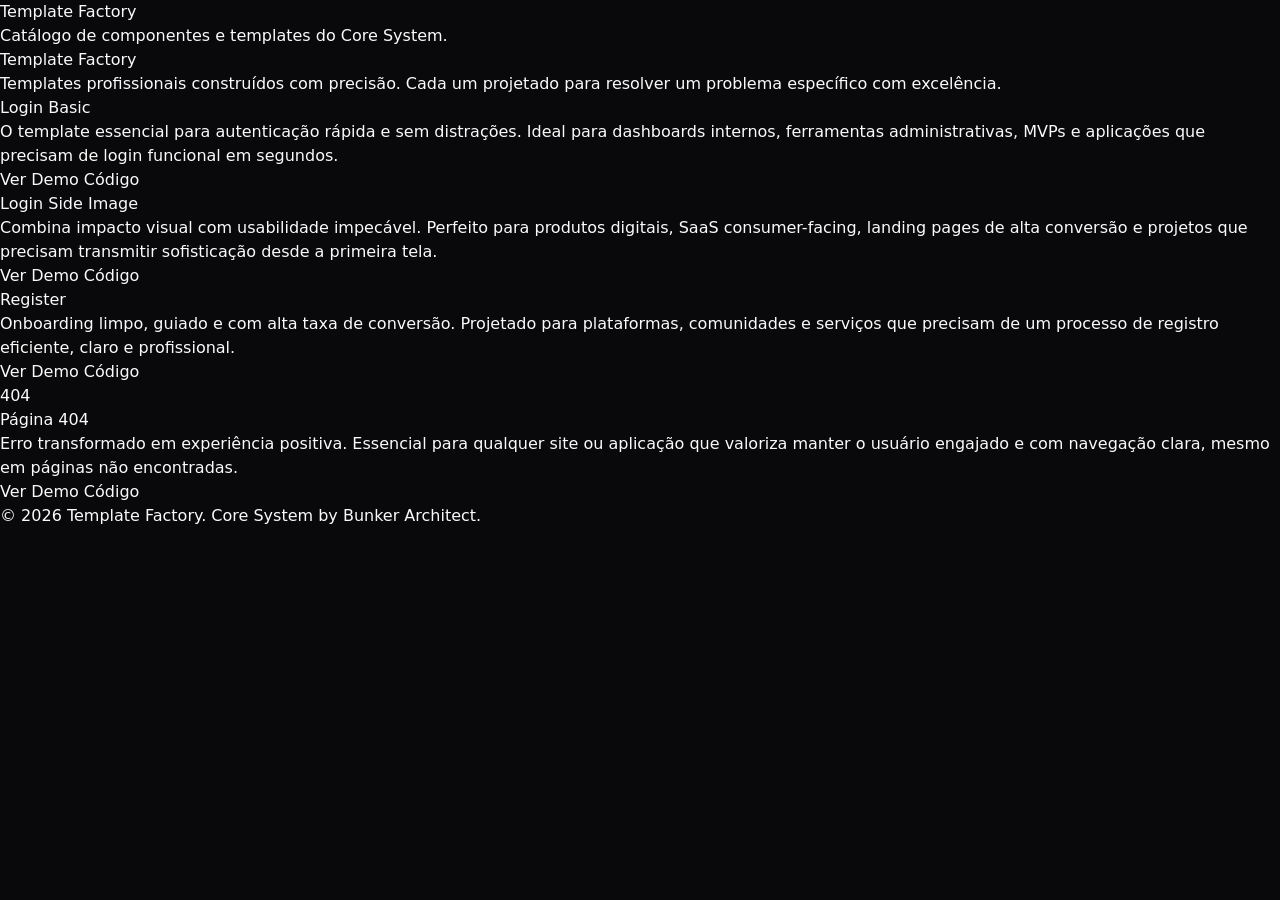
==== commit 69de0b45: "fix: corrige path do catalog.css e remove duplicado da raiz" ====
--- a/index.html
+++ b/index.html
@@ -7,7 +7,7 @@
   <link rel="stylesheet" href="base/css/tokens.css">
   <link rel="stylesheet" href="base/css/reset.css">
   <link rel="stylesheet" href="base/css/utilities.css">
-  <link rel="stylesheet" href="catalog.css">
+  <link rel="stylesheet" href="base/css/catalog.css">
 </head>
 <body>
 
--- a/base/css/catalog.css
+++ b/base/css/catalog.css
@@ -0,0 +1,49 @@
+/* =========================================
+   CATALOG.CSS - Vitrine Template Factory
+   Arquitetura: Mobile-First + BEM
+   ========================================= */
+
+.catalog {
+  padding: var(--spacing-md);
+}
+
+.catalog__grid {
+  display: grid;
+  gap: var(--spacing-md);
+  grid-template-columns: 1fr; /* FORÇA 1 COLUNA NO MOBILE */
+  margin-top: var(--spacing-lg);
+}
+
+@media (min-width: 768px) {
+  .catalog__grid {
+    grid-template-columns: repeat(2, 1fr); /* 2 COLUNAS NO TABLET/DESKTOP */
+    gap: var(--spacing-lg);
+  }
+}
+
+.catalog__preview {
+  min-height: var(--spacing-xl, 12.5rem);
+  background-color: var(--color-bg-tertiary, #121212);
+  background-image: 
+    linear-gradient(135deg, rgba(255, 255, 255, 0.03) 0%, rgba(0, 0, 0, 0.2) 100%),
+    repeating-linear-gradient(45deg, transparent, transparent var(--spacing-md, 1rem), rgba(255, 255, 255, 0.02) var(--spacing-md, 1rem), rgba(255, 255, 255, 0.02) var(--spacing-lg, 2rem));
+  display: flex;
+  align-items: center;
+  justify-content: center;
+  color: var(--color-text-muted, #999);
+  font-family: var(--font-family-mono, monospace);
+  font-size: var(--font-size-sm, 0.875rem);
+  font-weight: 600;
+  letter-spacing: var(--tracking-wider, 0.05em);
+  border-bottom: var(--border-width-thin, 1px) solid var(--color-border, #222);
+  border-radius: var(--radius-md);
+  overflow: hidden;
+  position: relative;
+  text-transform: uppercase;
+}
+
+.catalog__preview--flush {
+  margin-top: calc(var(--spacing-md) * -1);
+  margin-bottom: var(--spacing-md);
+  border-radius: var(--radius-md) var(--radius-md) 0 0;
+}
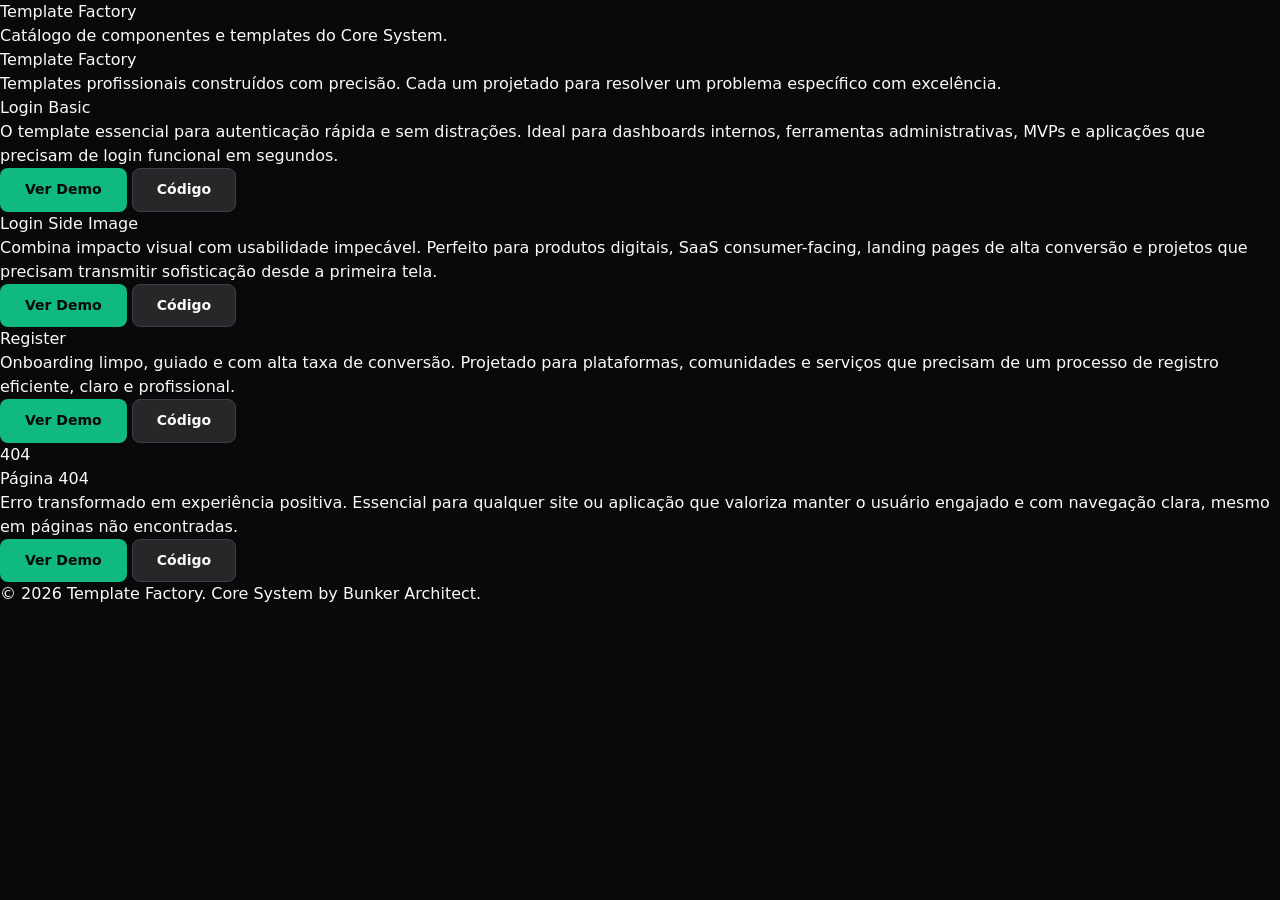
==== commit a82f97bf: "fix: adiciona utilities.css faltante e importa components.css" ====
--- a/index.html
+++ b/index.html
@@ -7,6 +7,7 @@
   <link rel="stylesheet" href="base/css/tokens.css">
   <link rel="stylesheet" href="base/css/reset.css">
   <link rel="stylesheet" href="base/css/utilities.css">
+  <link rel="stylesheet" href="base/css/components.css">
   <link rel="stylesheet" href="base/css/catalog.css">
 </head>
 <body>
--- a/base/css/utilities.css
+++ b/base/css/utilities.css
@@ -0,0 +1,21 @@
+/* =========================================
+   UTILITIES.CSS - Utilitários Globais
+   ========================================= */
+
+.u-bleed {
+  margin-left: calc(var(--spacing-md) * -1);
+  margin-right: calc(var(--spacing-md) * -1);
+  width: calc(100% + var(--spacing-md) * 2);
+}
+
+.u-visually-hidden {
+  position: absolute;
+  width: 1px;
+  height: 1px;
+  padding: 0;
+  margin: -1px;
+  overflow: hidden;
+  clip: rect(0, 0, 0, 0);
+  white-space: nowrap;
+  border-width: 0;
+}
--- a/base/css/components.css
+++ b/base/css/components.css
@@ -0,0 +1,266 @@
+/* =========================================
+   🧩 COMPONENTS.CSS - CORE UI SYSTEM
+   Nomenclatura: BEM (Block Element Modifier)
+   ========================================= */
+
+/* =========================================
+   🔘 BOTÕES (.btn)
+   ========================================= */
+.btn {
+  display: inline-flex;
+  align-items: center;
+  justify-content: center;
+  gap: var(--space-2);
+  padding: var(--space-3) var(--space-6);
+  font-size: var(--fs-sm);
+  font-weight: 600;
+  line-height: 1.25;
+  border-radius: var(--radius-md);
+  border: 1px solid transparent;
+  cursor: pointer;
+  transition: all 0.2s ease-in-out;
+  -webkit-tap-highlight-color: transparent;
+  text-decoration: none;
+  user-select: none;
+}
+
+.btn:focus-visible {
+  outline: 2px solid var(--color-accent);
+  outline-offset: 2px;
+}
+
+.btn:disabled {
+  opacity: 0.5;
+  cursor: not-allowed;
+  pointer-events: none;
+}
+
+/* Modifiers */
+.btn--primary {
+  background-color: var(--color-accent);
+  color: var(--color-text-inverse);
+}
+
+.btn--primary:hover {
+  background-color: var(--color-accent-hover);
+}
+
+.btn--primary:active {
+  transform: scale(0.98);
+}
+
+.btn--secondary {
+  background-color: var(--color-bg-elevated);
+  color: var(--color-text-primary);
+  border-color: var(--color-border);
+}
+
+.btn--secondary:hover {
+  background-color: var(--color-border);
+}
+
+.btn--outline {
+  background-color: transparent;
+  color: var(--color-accent);
+  border-color: var(--color-accent);
+}
+
+.btn--outline:hover {
+  background-color: rgba(16, 185, 129, 0.1);
+}
+
+/* =========================================
+   📝 FORMULÁRIOS (.form, .input, .label)
+   ========================================= */
+.form-group {
+  display: flex;
+  flex-direction: column;
+  gap: var(--space-2);
+  margin-bottom: var(--space-4);
+}
+
+.label {
+  font-size: var(--fs-sm);
+  font-weight: 500;
+  color: var(--color-text-primary);
+}
+
+.label--required::after {
+  content: " *";
+  color: var(--color-error);
+}
+
+.input {
+  width: 100%;
+  padding: var(--space-3) var(--space-4);
+  font-size: var(--fs-base);
+  color: var(--color-text-primary);
+  background-color: var(--color-bg-surface);
+  border: 1px solid var(--color-border);
+  border-radius: var(--radius-md);
+  transition: border-color 0.2s ease, box-shadow 0.2s ease;
+}
+
+.input::placeholder {
+  color: var(--color-text-secondary);
+  opacity: 0.7;
+}
+
+.input:hover {
+  border-color: var(--color-text-secondary);
+}
+
+.input:focus {
+  outline: none;
+  border-color: var(--color-accent);
+  box-shadow: 0 0 0 3px rgba(16, 185, 129, 0.2);
+}
+
+.input--error {
+  border-color: var(--color-error);
+}
+
+.input--error:focus {
+  box-shadow: 0 0 0 3px rgba(239, 68, 68, 0.2);
+}
+
+.form-helper {
+  font-size: var(--fs-xs);
+  color: var(--color-text-secondary);
+}
+
+.form-helper--error {
+  color: var(--color-error);
+}
+
+/* =========================================
+   📦 CARDS (.card)
+   ========================================= */
+.card {
+  background-color: var(--color-bg-surface);
+  border: 1px solid var(--color-border);
+  border-radius: var(--radius-lg);
+  overflow: hidden;
+  display: flex;
+  flex-direction: column;
+}
+
+.card__header {
+  padding: var(--space-4) var(--space-6);
+  border-bottom: 1px solid var(--color-border);
+  display: flex;
+  align-items: center;
+  justify-content: space-between;
+}
+
+.card__title {
+  font-size: var(--fs-lg);
+  font-weight: 600;
+  color: var(--color-text-primary);
+  margin: 0;
+}
+
+.card__body {
+  padding: var(--space-6);
+  flex: 1;
+  color: var(--color-text-secondary);
+  font-size: var(--fs-sm);
+  line-height: 1.6;
+}
+
+.card__footer {
+  padding: var(--space-4) var(--space-6);
+  border-top: 1px solid var(--color-border);
+  background-color: var(--color-bg-elevated);
+  display: flex;
+  justify-content: flex-end;
+  gap: var(--space-3);
+}
+
+/* =========================================
+   🏷️ BADGES (.badge)
+   ========================================= */
+.badge {
+  display: inline-flex;
+  align-items: center;
+  padding: var(--space-1) var(--space-2);
+  font-size: var(--fs-xs);
+  font-weight: 600;
+  line-height: 1;
+  border-radius: var(--radius-sm);
+  text-transform: uppercase;
+  letter-spacing: 0.05em;
+}
+
+.badge--success {
+  background-color: rgba(16, 185, 129, 0.15);
+  color: #34d399;
+}
+
+.badge--warning {
+  background-color: rgba(245, 158, 11, 0.15);
+  color: #fbbf24;
+}
+
+.badge--error {
+  background-color: rgba(239, 68, 68, 0.15);
+  color: #f87171;
+}
+
+.badge--info {
+  background-color: rgba(59, 130, 246, 0.15);
+  color: #60a5fa;
+}
+
+/* =========================================
+   ⚠️ ALERTAS (.alert)
+   ========================================= */
+.alert {
+  padding: var(--space-4);
+  border-radius: var(--radius-md);
+  border-left: 4px solid transparent;
+  font-size: var(--fs-sm);
+  line-height: 1.5;
+  margin-bottom: var(--space-4);
+  display: flex;
+  gap: var(--space-3);
+}
+
+.alert__icon {
+  flex-shrink: 0;
+  font-size: var(--fs-lg);
+}
+
+.alert__content {
+  flex: 1;
+}
+
+.alert__title {
+  font-weight: 600;
+  margin-bottom: var(--space-1);
+  color: var(--color-text-primary);
+}
+
+.alert--info {
+  background-color: rgba(59, 130, 246, 0.1);
+  border-left-color: #3b82f6;
+  color: #93c5fd;
+}
+
+.alert--success {
+  background-color: rgba(16, 185, 129, 0.1);
+  border-left-color: #10b981;
+  color: #6ee7b7;
+}
+
+.alert--warning {
+  background-color: rgba(245, 158, 11, 0.1);
+  border-left-color: #f59e0b;
+  color: #fcd34d;
+}
+
+.alert--error {
+  background-color: rgba(239, 68, 68, 0.1);
+  border-left-color: #ef4444;
+  color: #fca5a5;
+}
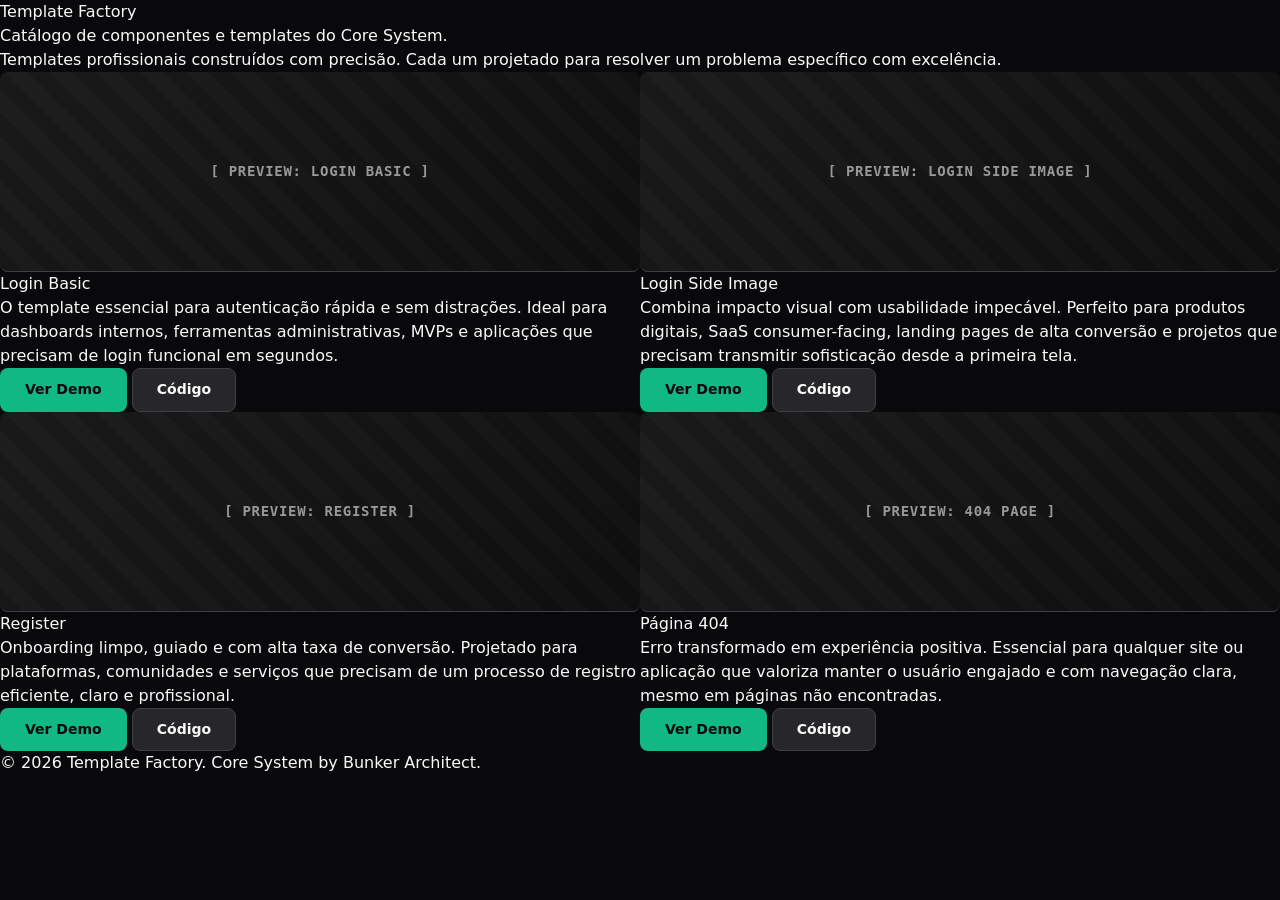
==== commit 22cbfc7f: "feat: reestrutura index.html com BEM, links funcionais e grid responsivo" ====
--- a/index.html
+++ b/index.html
@@ -1,9 +1,12 @@
 <!DOCTYPE html>
-<html lang="pt-BR" data-theme="dark">
+<html lang="pt-BR">
 <head>
   <meta charset="UTF-8">
   <meta name="viewport" content="width=device-width, initial-scale=1.0">
-  <title>Template Factory | Catálogo</title>
+  <title>Template Factory | Core System</title>
+  <meta name="description" content="Catálogo de templates profissionais construídos com precisão.">
+  
+  <!-- Core System CSS -->
   <link rel="stylesheet" href="base/css/tokens.css">
   <link rel="stylesheet" href="base/css/reset.css">
   <link rel="stylesheet" href="base/css/utilities.css">
@@ -12,161 +15,80 @@
 </head>
 <body>
 
-<header>
-  <div class="container">
-    <h1 class="text-3xl font-bold">Template Factory</h1>
-    <p class="text-muted">Catálogo de componentes e templates do Core System.</p>
-  </div>
-</header>
+  <header class="catalog__header">
+    <div class="catalog__container">
+      <h1 class="catalog__title-main">Template Factory</h1>
+      <p class="catalog__subtitle">Catálogo de componentes e templates do Core System.</p>
+    </div>
+  </header>
 
-<main>
-<section class="catalog" id="catalog">
-  <div class="catalog__header">
-    <h2 class="catalog__title">Template Factory</h2>
-    <p class="catalog__subtitle">
-      Templates profissionais construídos com precisão. 
-      Cada um projetado para resolver um problema específico com excelência.
-    </p>
-  </div>
+  <main class="catalog">
+    <div class="catalog__container">
+      <p class="catalog__intro">Templates profissionais construídos com precisão. Cada um projetado para resolver um problema específico com excelência.</p>
+      
+      <div class="catalog__grid">
+        
+        <!-- Card 1: Login Basic -->
+        <article class="catalog__item">
+          <div class="catalog__preview">
+            <span>[ PREVIEW: LOGIN BASIC ]</span>
+          </div>
+          <h2 class="catalog__item-title">Login Basic</h2>
+          <p class="catalog__item-desc">O template essencial para autenticação rápida e sem distrações. Ideal para dashboards internos, ferramentas administrativas, MVPs e aplicações que precisam de login funcional em segundos.</p>
+          <div class="catalog__actions">
+            <a href="templates/login-basic/" class="btn btn--primary">Ver Demo</a>
+            <a href="https://github.com/mateusdev97443/template-factory/tree/main/templates/login-basic" class="btn btn--secondary" target="_blank" rel="noopener noreferrer">Código</a>
+          </div>
+        </article>
 
-  <div class="catalog-grid">
+        <!-- Card 2: Login Side Image -->
+        <article class="catalog__item">
+          <div class="catalog__preview">
+            <span>[ PREVIEW: LOGIN SIDE IMAGE ]</span>
+          </div>
+          <h2 class="catalog__item-title">Login Side Image</h2>
+          <p class="catalog__item-desc">Combina impacto visual com usabilidade impecável. Perfeito para produtos digitais, SaaS consumer-facing, landing pages de alta conversão e projetos que precisam transmitir sofisticação desde a primeira tela.</p>
+          <div class="catalog__actions">
+            <a href="templates/login-side-image/" class="btn btn--primary">Ver Demo</a>
+            <a href="https://github.com/mateusdev97443/template-factory/tree/main/templates/login-side-image" class="btn btn--secondary" target="_blank" rel="noopener noreferrer">Código</a>
+          </div>
+        </article>
 
-    <!-- Login Basic -->
-    <article class="template-card">
-      <div class="template-card__preview">
-        <div class="preview-mock preview-mock--login-basic">
-          <div class="preview-mock__browser-bar"></div>
-          <div class="preview-mock__content">
-            <div class="preview-mock__logo"></div>
-            <div class="preview-mock__form">
-              <div class="preview-mock__input-group">
-                <div class="preview-mock__label"></div>
-                <div class="preview-mock__input"></div>
-              </div>
-              <div class="preview-mock__input-group">
-                <div class="preview-mock__label"></div>
-                <div class="preview-mock__input"></div>
-              </div>
-              <div class="preview-mock__button"></div>
-            </div>
+        <!-- Card 3: Register -->
+        <article class="catalog__item">
+          <div class="catalog__preview">
+            <span>[ PREVIEW: REGISTER ]</span>
           </div>
-        </div>
+          <h2 class="catalog__item-title">Register</h2>
+          <p class="catalog__item-desc">Onboarding limpo, guiado e com alta taxa de conversão. Projetado para plataformas, comunidades e serviços que precisam de um processo de registro eficiente, claro e profissional.</p>
+          <div class="catalog__actions">
+            <a href="templates/register/" class="btn btn--primary">Ver Demo</a>
+            <a href="https://github.com/mateusdev97443/template-factory/tree/main/templates/register" class="btn btn--secondary" target="_blank" rel="noopener noreferrer">Código</a>
+          </div>
+        </article>
+
+        <!-- Card 4: 404 -->
+        <article class="catalog__item">
+          <div class="catalog__preview">
+            <span>[ PREVIEW: 404 PAGE ]</span>
+          </div>
+          <h2 class="catalog__item-title">Página 404</h2>
+          <p class="catalog__item-desc">Erro transformado em experiência positiva. Essencial para qualquer site ou aplicação que valoriza manter o usuário engajado e com navegação clara, mesmo em páginas não encontradas.</p>
+          <div class="catalog__actions">
+            <a href="templates/404/" class="btn btn--primary">Ver Demo</a>
+            <a href="https://github.com/mateusdev97443/template-factory/tree/main/templates/404" class="btn btn--secondary" target="_blank" rel="noopener noreferrer">Código</a>
+          </div>
+        </article>
+
       </div>
-      <div class="template-card__content">
-        <h3 class="template-card__title">Login Basic</h3>
-        <p class="template-card__description">
-          O template essencial para autenticação rápida e sem distrações. 
-          Ideal para dashboards internos, ferramentas administrativas, MVPs e aplicações que precisam de login funcional em segundos.
-        </p>
-        <div class="template-card__actions">
-          <button class="btn btn--primary">Ver Demo</button>
-          <button class="btn btn--secondary">Código</button>
-        </div>
-      </div>
-    </article>
+    </div>
+  </main>
 
-    <!-- Login Side Image -->
-    <article class="template-card">
-      <div class="template-card__preview">
-        <div class="preview-mock preview-mock--login-side">
-          <div class="preview-mock__side-image"></div>
-          <div class="preview-mock__form">
-            <div class="preview-mock__input-group">
-              <div class="preview-mock__label"></div>
-              <div class="preview-mock__input"></div>
-            </div>
-            <div class="preview-mock__input-group">
-              <div class="preview-mock__label"></div>
-              <div class="preview-mock__input"></div>
-            </div>
-            <div class="preview-mock__button"></div>
-          </div>
-        </div>
-      </div>
-      <div class="template-card__content">
-        <h3 class="template-card__title">Login Side Image</h3>
-        <p class="template-card__description">
-          Combina impacto visual com usabilidade impecável. 
-          Perfeito para produtos digitais, SaaS consumer-facing, landing pages de alta conversão e projetos que precisam transmitir sofisticação desde a primeira tela.
-        </p>
-        <div class="template-card__actions">
-          <button class="btn btn--primary">Ver Demo</button>
-          <button class="btn btn--secondary">Código</button>
-        </div>
-      </div>
-    </article>
-
-    <!-- Register -->
-    <article class="template-card">
-      <div class="template-card__preview">
-        <div class="preview-mock preview-mock--register">
-          <div class="preview-mock__browser-bar"></div>
-          <div class="preview-mock__content">
-            <div class="preview-mock__logo"></div>
-            <div class="preview-mock__form">
-              <div class="preview-mock__input-group">
-                <div class="preview-mock__label"></div>
-                <div class="preview-mock__input"></div>
-              </div>
-              <div class="preview-mock__input-group">
-                <div class="preview-mock__label"></div>
-                <div class="preview-mock__input"></div>
-              </div>
-              <div class="preview-mock__input-group">
-                <div class="preview-mock__label"></div>
-                <div class="preview-mock__input"></div>
-              </div>
-              <div class="preview-mock__button"></div>
-            </div>
-          </div>
-        </div>
-      </div>
-      <div class="template-card__content">
-        <h3 class="template-card__title">Register</h3>
-        <p class="template-card__description">
-          Onboarding limpo, guiado e com alta taxa de conversão. 
-          Projetado para plataformas, comunidades e serviços que precisam de um processo de registro eficiente, claro e profissional.
-        </p>
-        <div class="template-card__actions">
-          <button class="btn btn--primary">Ver Demo</button>
-          <button class="btn btn--secondary">Código</button>
-        </div>
-      </div>
-    </article>
-
-    <!-- Página 404 -->
-    <article class="template-card">
-      <div class="template-card__preview">
-        <div class="preview-mock preview-mock--404">
-          <div class="preview-mock__error">
-            <span class="preview-mock__error-number">404</span>
-            <div class="preview-mock__error-text"></div>
-          </div>
-          <div class="preview-mock__home-button"></div>
-        </div>
-      </div>
-      <div class="template-card__content">
-        <h3 class="template-card__title">Página 404</h3>
-        <p class="template-card__description">
-          Erro transformado em experiência positiva. 
-          Essencial para qualquer site ou aplicação que valoriza manter o usuário engajado e com navegação clara, mesmo em páginas não encontradas.
-        </p>
-        <div class="template-card__actions">
-          <button class="btn btn--primary">Ver Demo</button>
-          <button class="btn btn--secondary">Código</button>
-        </div>
-      </div>
-    </article>
-
-  </div>
-</section>
-</main>
-
-<footer>
-  <div class="container">
-    <p>© 2026 Template Factory. Core System by Bunker Architect.</p>
-  </div>
-</footer>
+  <footer class="catalog__footer">
+    <div class="catalog__container">
+      <p>&copy; 2026 Template Factory. Core System by Bunker Architect.</p>
+    </div>
+  </footer>
 
 </body>
 </html>
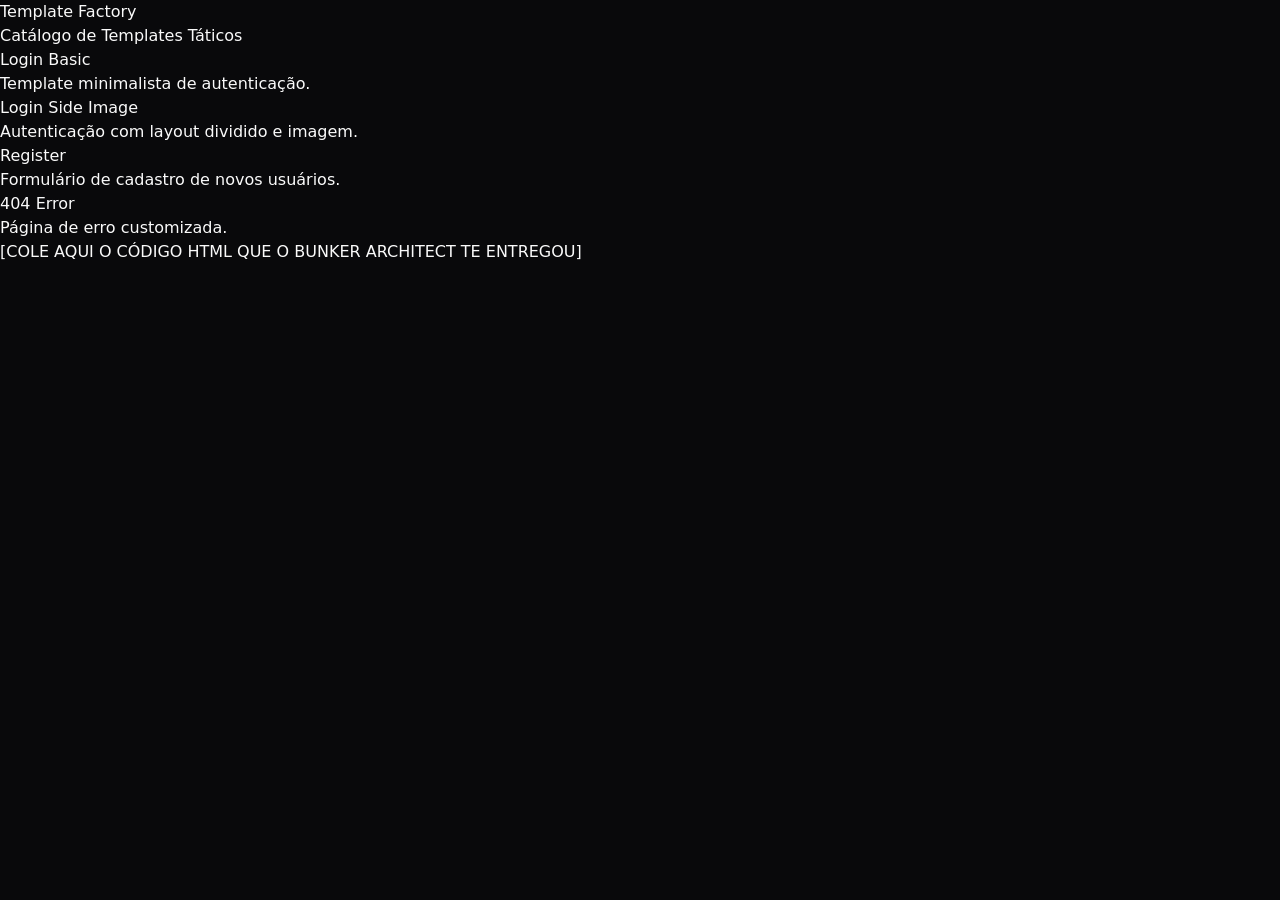
==== commit 3530d137: "feat(catalog): add SaaS Product template" ====
--- a/index.html
+++ b/index.html
@@ -1,94 +1,52 @@
 <!DOCTYPE html>
-<html lang="pt-BR">
+<html lang="pt-br">
 <head>
-  <meta charset="UTF-8">
-  <meta name="viewport" content="width=device-width, initial-scale=1.0">
-  <title>Template Factory | Core System</title>
-  <meta name="description" content="Catálogo de templates profissionais construídos com precisão.">
-  
-  <!-- Core System CSS -->
-  <link rel="stylesheet" href="base/css/tokens.css">
-  <link rel="stylesheet" href="base/css/reset.css">
-  <link rel="stylesheet" href="base/css/utilities.css">
-  <link rel="stylesheet" href="base/css/components.css">
-  <link rel="stylesheet" href="base/css/catalog.css">
+    <meta charset="UTF-8">
+    <meta name="viewport" content="width=device-width, initial-scale=1.0">
+    <title>Template Factory | Catálogo</title>
+    <link rel="stylesheet" href="base/css/tokens.css">
+    <link rel="stylesheet" href="base/css/reset.css">
+    <link rel="stylesheet" href="base/css/components.css">
+    <link rel="stylesheet" href="base/css/catalog.css">
 </head>
 <body>
+    <header class="catalog-header">
+        <h1>Template Factory</h1>
+        <p>Catálogo de Templates Táticos</p>
+    </header>
 
-  <header class="catalog__header">
-    <div class="catalog__container">
-      <h1 class="catalog__title-main">Template Factory</h1>
-      <p class="catalog__subtitle">Catálogo de componentes e templates do Core System.</p>
-    </div>
-  </header>
+    <main class="catalog-grid">
+        <!-- CARD 1: LOGIN BASIC -->
+        <a href="templates/login/login-basic/" class="catalog-card">
+            <h3>Login Basic</h3>
+            <p>Template minimalista de autenticação.</p>
+        </a>
 
-  <main class="catalog">
-    <div class="catalog__container">
-      <p class="catalog__intro">Templates profissionais construídos com precisão. Cada um projetado para resolver um problema específico com excelência.</p>
-      
-      <div class="catalog__grid">
-        
-        <!-- Card 1: Login Basic -->
-        <article class="catalog__item">
-          <div class="catalog__preview">
-            <span>[ PREVIEW: LOGIN BASIC ]</span>
-          </div>
-          <h2 class="catalog__item-title">Login Basic</h2>
-          <p class="catalog__item-desc">O template essencial para autenticação rápida e sem distrações. Ideal para dashboards internos, ferramentas administrativas, MVPs e aplicações que precisam de login funcional em segundos.</p>
-          <div class="catalog__actions">
-            <a href="templates/login-basic/" class="btn btn--primary">Ver Demo</a>
-            <a href="https://github.com/mateusdev97443/template-factory/tree/main/templates/login-basic" class="btn btn--secondary" target="_blank" rel="noopener noreferrer">Código</a>
-          </div>
-        </article>
+        <!-- CARD 2: LOGIN SIDE IMAGE -->
+        <a href="templates/login/login-side-image/" class="catalog-card">
+            <h3>Login Side Image</h3>
+            <p>Autenticação com layout dividido e imagem.</p>
+        </a>
 
-        <!-- Card 2: Login Side Image -->
-        <article class="catalog__item">
-          <div class="catalog__preview">
-            <span>[ PREVIEW: LOGIN SIDE IMAGE ]</span>
-          </div>
-          <h2 class="catalog__item-title">Login Side Image</h2>
-          <p class="catalog__item-desc">Combina impacto visual com usabilidade impecável. Perfeito para produtos digitais, SaaS consumer-facing, landing pages de alta conversão e projetos que precisam transmitir sofisticação desde a primeira tela.</p>
-          <div class="catalog__actions">
-            <a href="templates/login-side-image/" class="btn btn--primary">Ver Demo</a>
-            <a href="https://github.com/mateusdev97443/template-factory/tree/main/templates/login-side-image" class="btn btn--secondary" target="_blank" rel="noopener noreferrer">Código</a>
-          </div>
-        </article>
+        <!-- CARD 3: REGISTER -->
+        <a href="templates/login/register/" class="catalog-card">
+            <h3>Register</h3>
+            <p>Formulário de cadastro de novos usuários.</p>
+        </a>
 
-        <!-- Card 3: Register -->
-        <article class="catalog__item">
-          <div class="catalog__preview">
-            <span>[ PREVIEW: REGISTER ]</span>
-          </div>
-          <h2 class="catalog__item-title">Register</h2>
-          <p class="catalog__item-desc">Onboarding limpo, guiado e com alta taxa de conversão. Projetado para plataformas, comunidades e serviços que precisam de um processo de registro eficiente, claro e profissional.</p>
-          <div class="catalog__actions">
-            <a href="templates/register/" class="btn btn--primary">Ver Demo</a>
-            <a href="https://github.com/mateusdev97443/template-factory/tree/main/templates/register" class="btn btn--secondary" target="_blank" rel="noopener noreferrer">Código</a>
-          </div>
-        </article>
+        <!-- CARD 4: 404 -->
+        <a href="templates/404/" class="catalog-card">
+            <h3>404 Error</h3>
+            <p>Página de erro customizada.</p>
+        </a>
 
-        <!-- Card 4: 404 -->
-        <article class="catalog__item">
-          <div class="catalog__preview">
-            <span>[ PREVIEW: 404 PAGE ]</span>
-          </div>
-          <h2 class="catalog__item-title">Página 404</h2>
-          <p class="catalog__item-desc">Erro transformado em experiência positiva. Essencial para qualquer site ou aplicação que valoriza manter o usuário engajado e com navegação clara, mesmo em páginas não encontradas.</p>
-          <div class="catalog__actions">
-            <a href="templates/404/" class="btn btn--primary">Ver Demo</a>
-            <a href="https://github.com/mateusdev97443/template-factory/tree/main/templates/404" class="btn btn--secondary" target="_blank" rel="noopener noreferrer">Código</a>
-          </div>
-        </article>
+        <!-- ========================================= -->
+        <!-- CARD 5: SAAS PRODUCT (NOVO PAYLOAD)       -->
+        <!-- ========================================= -->
+        [COLE AQUI O CÓDIGO HTML QUE O BUNKER ARCHITECT TE ENTREGOU]
 
-      </div>
-    </div>
-  </main>
+    </main>
 
-  <footer class="catalog__footer">
-    <div class="catalog__container">
-      <p>&copy; 2026 Template Factory. Core System by Bunker Architect.</p>
-    </div>
-  </footer>
-
+    <script src="base/js/utils.js" defer></script>
 </body>
 </html>
